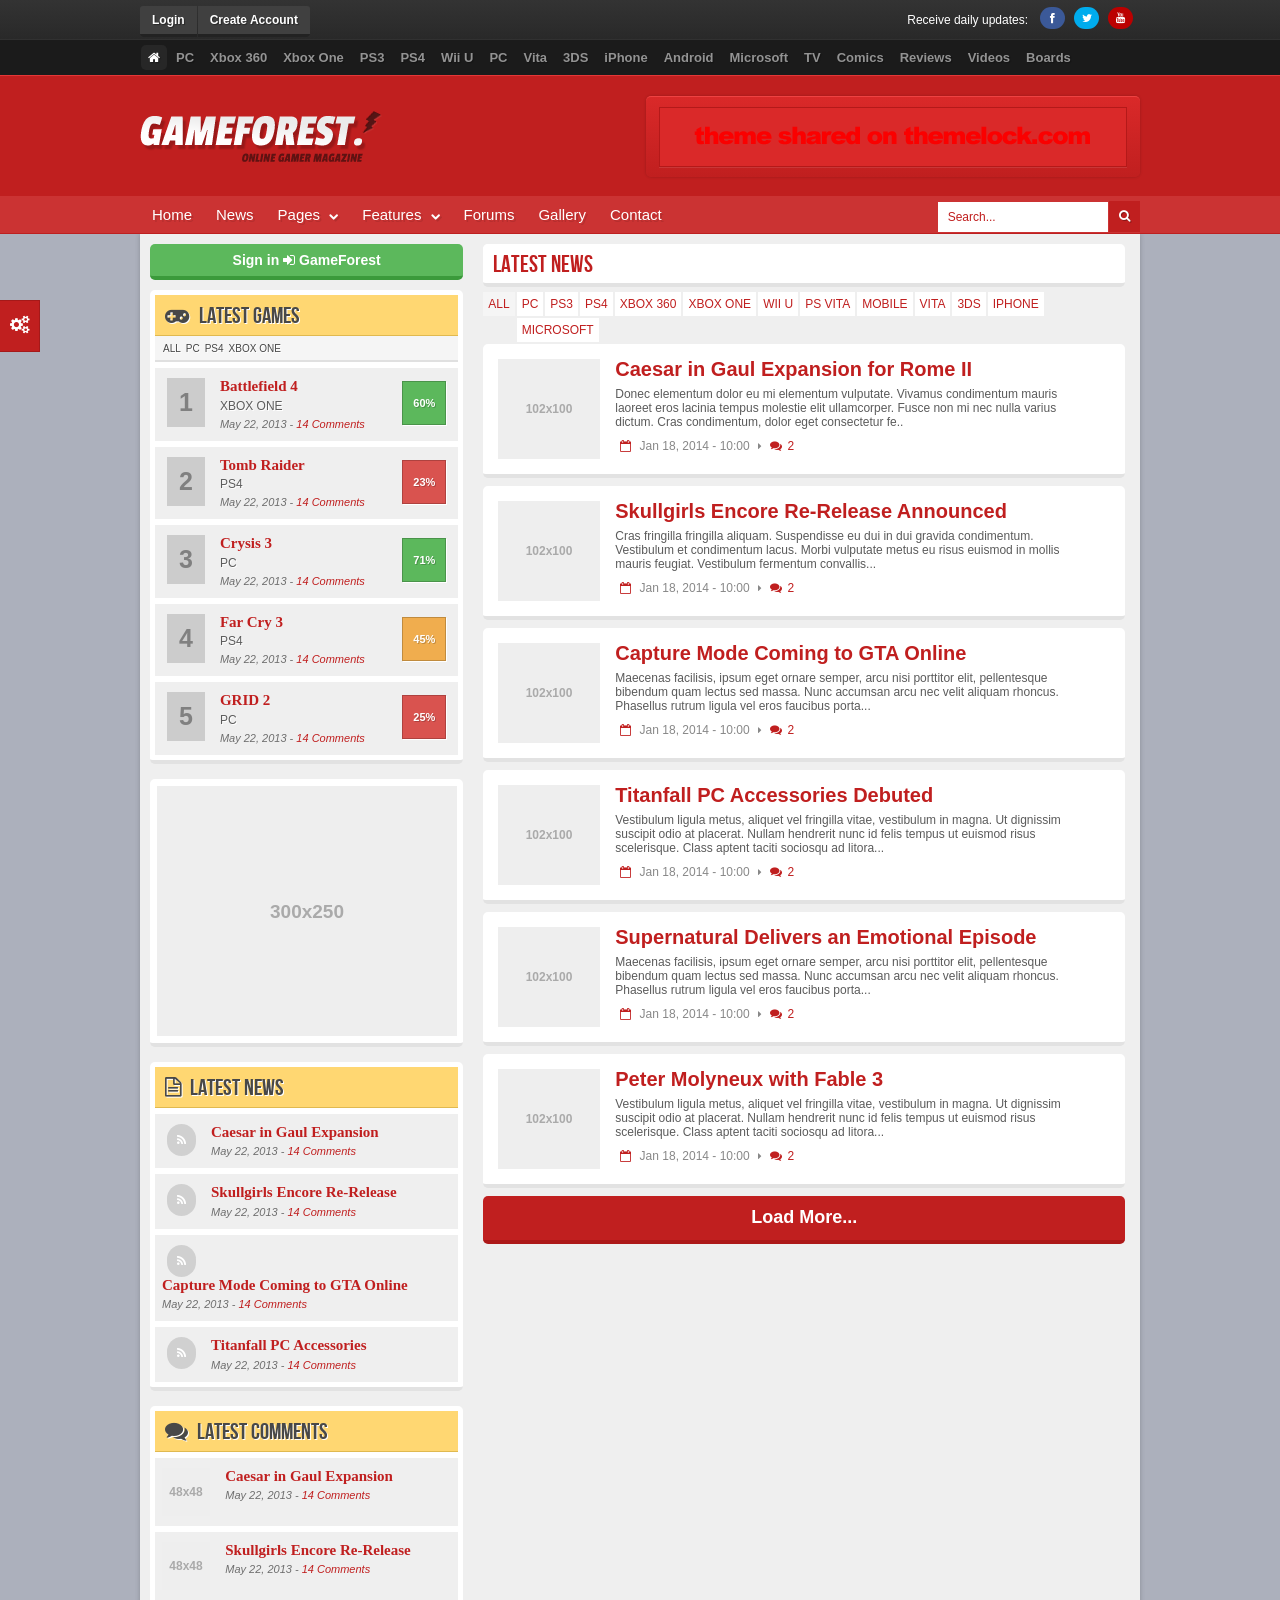
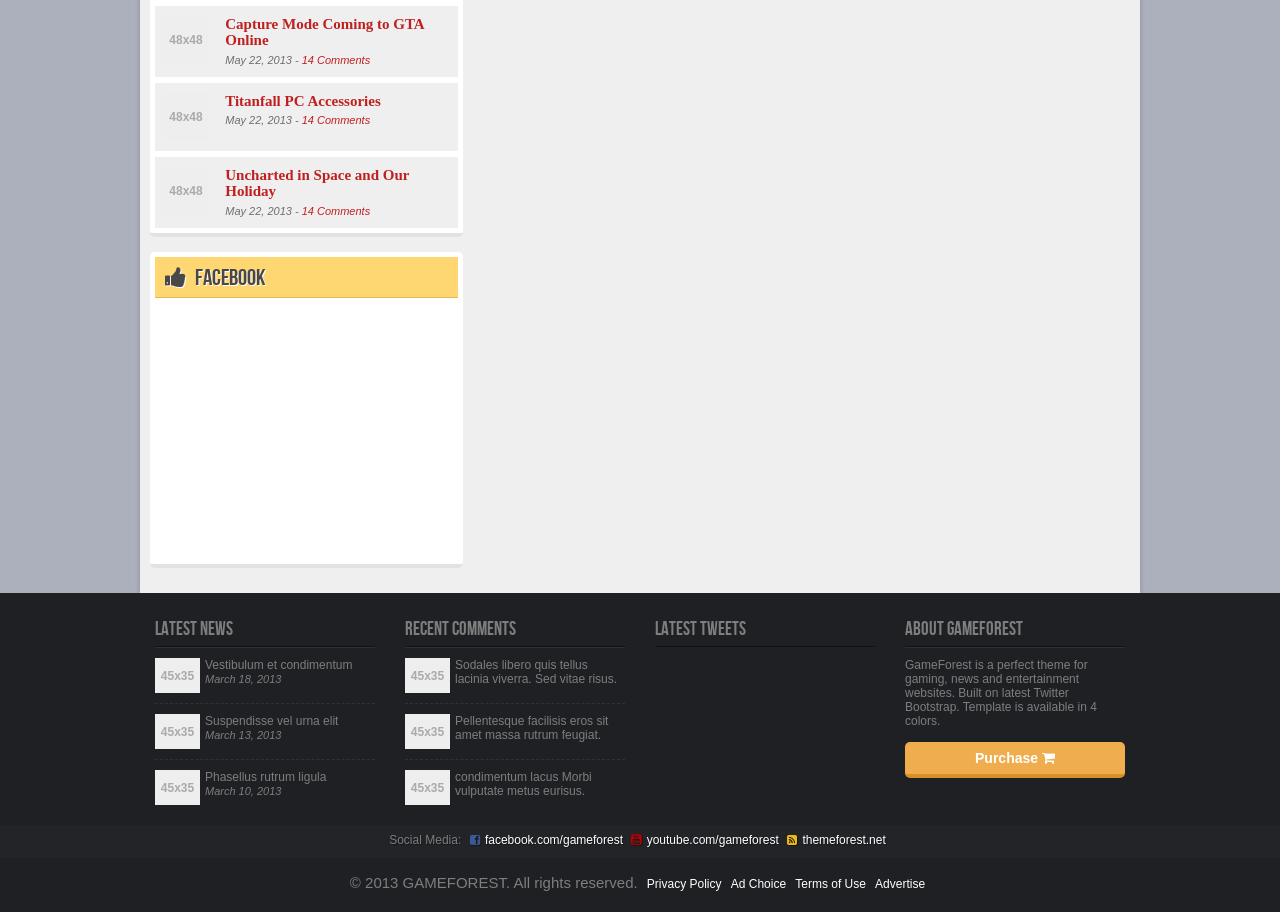
==== HTML/lobby.html @ 40dba55a "first commit" ====
<!DOCTYPE html>
<html lang="en">
<head>
<title>GameForest - Online Magazine Template</title>

<!-- ======= META TAGS ======= -->  
<meta charset="utf-8">
<meta name="viewport" content="width=device-width, initial-scale=1.0">
  
<!-- ======= STYLE SHEET ======= -->  
<link rel="stylesheet" type="text/css" href="css/style.css">
<link rel="stylesheet" type="text/css" href="css/colors/red.css" id="colors"/>

<!-- ======= STYLE SWITCHER ======= --> 
<link rel="stylesheet" href="css/styleswitcher.css">
</head>

<body>
  <!-- sub navigation -->
  <div id="sub-navigation">
    <div class="container">
      <ul id="user-interface">
        <li>
          <a href="#signin" data-toggle="modal">Login</a>
        </li>
        <li>
          <a href="#register" data-toggle="modal">Create Account</a>
        </li>
      </ul>
      <div id="top-social">
        <span>Receive daily updates:</span>
        <ul>
          <li><a href="#" class="tip facebook" data-toggle="tooltip" data-placement="bottom" title="Facebook"><i class="fa fa-facebook"></i></a></li>
          <li><a href="#" class="tip twitter" data-toggle="tooltip" data-placement="bottom" title="Twitter"><i class="fa fa-twitter"></i></a></li>
          <li><a href="#" class="tip youtube" data-toggle="tooltip" data-placement="bottom" title="Youtube"><i class="fa fa-youtube"></i></a></li>
        </ul>
      </div>
      <div class="to-top display-none"><a href="#"><i class="fa fa-chevron-up"></i></a></div>
    </div>
  </div>
  <!-- ./sub navigation -->
  
  <!-- top navigation -->
  <div id="top-navigation">
    <div class="container">
      <ul>
        <li><a href="#" class="active"><i class="fa fa-home"></i></a></li>
        <li><a href="#">PC</a></li>
        <li><a href="#">Xbox 360</a></li>
        <li><a href="#">Xbox One</a></li>
        <li><a href="#">PS3</a></li>
        <li><a href="#">PS4</a></li>
        <li><a href="#">Wii U</a></li>
        <li><a href="#">PC</a></li>
        <li><a href="#">Vita</a></li>
        <li><a href="#">3DS</a></li>
        <li><a href="#">iPhone</a></li>
        <li><a href="#">Android</a></li>
        <li><a href="#">Microsoft</a></li>
        <li><a href="#">TV</a></li>
        <li><a href="#">Comics</a></li>
        <li><a href="#">Reviews</a></li>
        <li><a href="#">Videos</a></li>
        <li><a href="#">Boards</a></li>
      </ul>
    </div>
  </div>
  <!-- ./top navigation -->
  
  <!-- header -->
  <header>
    <div class="container">
      <div class="logo pull-left"><a href="index.html"><img src="images/logo.png" alt="logo" /></a></div>
      <div class="advertisement pull-right"><div class="inline"><a href="#"><img src="images/header_advertisement.png" alt="advertisement" /></a></div></div>
    </div>
    <!-- navigation -->
    <div id="navigation">
      <div class="container">
        <ul>
          <li><a href="index.html">Home</a></li>
          <li><a href="news.html">News</a></li>
          <li class="dropdown">
          <a href="#">Pages <i class="fa fa-chevron-down"></i></a>
          <!-- dropdown menu -->
            <ul class="dropdown-menu">
              <li><a href="404.html">404</a></li>
              <li><a href="post.html">Post</a></li>
              <li><a href="timeline.html">Timeline</a></li>
              <li><a href="sidebar_left.html">Sidebar Left</a></li>
              <li><a href="sidebar_right.html">Sidebar Right</a></li>
            </ul>
          </li>
          <li class="dropdown">
          <a href="#">Features <i class="fa fa-chevron-down"></i></a>
            <!-- dropdown menu -->
            <ul class="dropdown-menu">
              <li><a href="grids.html">Grids</a></li>
              <li><a href="typography.html">Typography</a></li>
              <li><a href="tables.html">Tables, Tabs, Toggles</a></li>
              <li><a href="buttons.html">Buttons</a></li>
              <li><a href="alerts.html">Alerts</a></li>
              <li><a href="thumbnails.html">Thumbnails</a></li>
              <li><a href="icons.html">Icons</a></li>
            </ul>
          </li>
          <li><a href="forums.html">Forums</a></li>
          <li><a href="gallery.html">Gallery</a></li>
          <li><a href="contact.html">Contact</a></li>
        </ul>
        <!-- search -->
        <div id="search" class="pull-right">
          <form method="post" class="form-inline">
              <input type="text" class="form-control" placeholder="Search..." />
              <button type="submit" class="btn btn-primary"><i class="fa fa-search"></i></button>
          </form>
        </div>
    </div>
    <!-- ./main navigation -->
    </div>
  </header>
  <!-- ./header -->
  
  <!-- wrapper -->
  <div class="container">
    <div id="wrapper" class="clearfix">
            <!-- sidebar section -->
            <div class="col-md-4 no-padding right-sidebar">
              <div id="sidebar" class="sidebar-alignment">
                <a href="#signin" data-toggle="modal" class="btn btn-success btn-block btn-flat">Sign in <i class="fa fa-sign-in"></i> GameForest</a>
                <!-- latest games -->
                <div class="sidebar-section">
                <div class="title"><i class="fa fa-gamepad"></i> Latest Games</div>
                <div class="categories">
                  <ul>
                    <li><a href="#all" data-toggle="tab">All</a></li>
                    <li><a href="#pc" data-toggle="tab">PC</a></li>
                    <li><a href="#ps4" data-toggle="tab">PS4</a></li>
                    <li><a href="#xboxone" data-toggle="tab">Xbox One</a></li>
                  </ul>
                <div class="clearfix"></div>
                </div>
                <div class="tab-content">
                <ul id="all" class="tab-pane fade in active content">
                  <!-- row #1 -->
                  <li class="clearfix">
                    <div class="number pull-left">1</div>
                    <div class="details">
                      <div class="pull-left">
                        <h5><a href="#">Battlefield 4</a></h5>
                        <span class="category">XBOX ONE</span>
                        <div class="sidebar-info line-height">May 22, 2013 - <a href="#">14 Comments</a></div>
                      </div>
                      <div class="rate pull-right">
                        <span class="label label-success">60%</span>
                      </div>
                    </div>
                  </li>
                  
                  <!-- row #2 -->
                  <li class="clearfix">
                    <div class="number pull-left">2</div>
                    <div class="details">
                      <div class="pull-left">
                        <h5><a href="#">Tomb Raider</a></h5>
                        <span class="category">PS4</span>
                        <div class="sidebar-info line-height">May 22, 2013 - <a href="#">14 Comments</a></div>
                      </div>
                      <div class="rate pull-right">
                        <span class="label label-danger">23%</span>
                      </div>
                    </div>
                  </li>
                  
                  <!-- row #3 -->
                  <li class="clearfix">
                    <div class="number pull-left">3</div>
                    <div class="details">
                      <div class="pull-left">
                        <h5><a href="#">Crysis 3</a></h5>
                        <span class="category">PC</span>
                        <div class="sidebar-info line-height">May 22, 2013 - <a href="#">14 Comments</a></div>
                      </div>
                      <div class="rate pull-right">
                        <span class="label label-success">71%</span>
                      </div>
                    </div>
                  </li>
                  
                  <!-- row #4 -->
                  <li class="clearfix">
                    <div class="number pull-left">4</div>
                    <div class="details">
                      <div class="pull-left">
                        <h5><a href="#">Far Cry 3</a></h5>
                        <span class="category">PS4</span>
                        <div class="sidebar-info line-height">May 22, 2013 - <a href="#">14 Comments</a></div>
                      </div>
                      <div class="rate pull-right">
                        <span class="label label-warning">45%</span>
                      </div>
                    </div>
                  </li>
                  
                  <!-- row #5 -->
                  <li class="clearfix">
                    <div class="number pull-left">5</div>
                    <div class="details">
                      <div class="pull-left">
                        <h5><a href="#">GRID 2</a></h5>
                        <span class="category">PC</span>
                        <div class="sidebar-info line-height">May 22, 2013 - <a href="#">14 Comments</a></div>
                      </div>
                      <div class="rate pull-right">
                        <span class="label label-danger">25%</span>
                      </div>
                    </div>
                  </li>
                </ul>
                
                <ul id="pc" class="tab-pane fade content">
                  <!-- row #1 -->
                  <li class="clearfix">
                    <div class="thumb pull-left"><img src="holder.js/36x48" alt="" /></div>
                    <div class="details">
                      <div class="pull-left">
                        <h5><a href="#">GRID 2</a></h5>
                        <span class="category">PC</span>
                        <div class="sidebar-info line-height">May 22, 2013 - <a href="#">14 Comments</a></div>
                      </div>
                      <div class="rate pull-right">
                        <span class="label label-success">60%</span>
                      </div>
                    </div>
                  </li>
                  
                  <!-- row #2 -->
                  <li class="clearfix">
                    <div class="thumb pull-left"><img src="holder.js/36x48" alt="" /></div>
                    <div class="details">
                      <div class="pull-left">
                        <h5><a href="#">Thief</a></h5>
                        <span class="category">PC</span>
                        <div class="sidebar-info line-height">May 22, 2013 - <a href="#">14 Comments</a></div>
                      </div>
                      <div class="rate pull-right">
                        <span class="label label-warning">40%</span>
                      </div>
                    </div>
                  </li>
                  
                  <!-- row #3 -->
                  <li class="clearfix">
                    <div class="thumb pull-left"><img src="holder.js/36x48" alt="" /></div>
                    <div class="details">
                      <div class="pull-left">
                        <h5><a href="#">Call of Duty: Ghost</a></h5>
                        <span class="category">PC</span>
                        <div class="sidebar-info line-height">May 22, 2013 - <a href="#">14 Comments</a></div>
                      </div>
                      <div class="rate pull-right">
                        <span class="label label-success">70%</span>
                      </div>
                    </div>
                  </li>
                  
                  <!-- row #4 -->
                  <li class="clearfix">
                    <div class="thumb pull-left"><img src="holder.js/36x48" alt="" /></div>
                    <div class="details">
                      <div class="pull-left">
                        <h5><a href="#">Remember Me</a></h5>
                        <span class="category">PC</span>
                        <div class="sidebar-info line-height">May 22, 2013 - <a href="#">14 Comments</a></div>
                      </div>
                      <div class="rate pull-right">
                        <span class="label label-danger">10%</span>
                      </div>
                    </div>
                  </li>
                  
                  <!-- row #5 -->
                  <li class="clearfix">
                    <div class="thumb pull-left"><img src="holder.js/36x48" alt="" /></div>
                    <div class="details">
                      <div class="pull-left">
                        <h5><a href="#">Assassins's Creed: Black...</a></h5>
                        <span class="category">PC</span>
                        <div class="sidebar-info line-height">May 22, 2013 - <a href="#">14 Comments</a></div>
                      </div>
                      <div class="rate pull-right">
                        <span class="label label-success">80%</span>
                      </div>
                    </div>
                  </li>
                </ul>
                
                <ul id="ps4" class="tab-pane fade content">
                  <!-- row #1 -->
                  <li class="clearfix">
                    <div class="thumb pull-left"><img src="holder.js/36x48" alt="" /></div>
                    <div class="details">
                      <div class="pull-left">
                        <h5><a href="#">The Last of Us</a></h5>
                        <span class="category">PS4</span>
                        <div class="sidebar-info line-height">May 22, 2013 - <a href="#">14 Comments</a></div>
                      </div>
                      <div class="rate pull-right">
                        <span class="label label-success">80%</span>
                      </div>
                    </div>
                  </li>
                  
                  <!-- row #2 -->
                  <li class="clearfix">
                    <div class="thumb pull-left"><img src="holder.js/36x48" alt="" /></div>
                    <div class="details">
                      <div class="pull-left">
                        <h5><a href="#">Need for Speed: Rivals</a></h5>
                        <span class="category">PS4</span>
                        <div class="sidebar-info line-height">May 22, 2013 - <a href="#">14 Comments</a></div>
                      </div>
                      <div class="rate pull-right">
                        <span class="label label-danger">50%</span>
                      </div>
                    </div>
                  </li>
                  
                  <!-- row #3 -->
                  <li class="clearfix">
                    <div class="thumb pull-left"><img src="holder.js/36x48" alt="" /></div>
                    <div class="details">
                      <div class="pull-left">
                        <h5><a href="#">Plants vs. Zombies 2</a></h5>
                        <span class="category">PS4</span>
                        <div class="sidebar-info line-height">May 22, 2013 - <a href="#">14 Comments</a></div>
                      </div>
                      <div class="rate pull-right">
                        <span class="label label-warning">55%</span>
                      </div>
                    </div>
                  </li>
                  
                  <!-- row #4 -->
                  <li class="clearfix">
                    <div class="thumb pull-left"><img src="holder.js/36x48" alt="" /></div>
                    <div class="details">
                      <div class="pull-left">
                        <h5><a href="#">Gran Turismo 6</a></h5>
                        <span class="category">PS4</span>
                        <div class="sidebar-info line-height">May 22, 2013 - <a href="#">14 Comments</a></div>
                      </div>
                      <div class="rate pull-right">
                        <span class="label label-danger">15%</span>
                      </div>
                    </div>
                  </li>
                  
                  <!-- row #5 -->
                  <li class="clearfix">
                    <div class="thumb pull-left"><img src="holder.js/36x48" alt="" /></div>
                    <div class="details">
                      <div class="pull-left">
                        <h5><a href="#">Kill Zone</a></h5>
                        <span class="category">PS4</span>
                        <div class="sidebar-info line-height">May 22, 2013 - <a href="#">14 Comments</a></div>
                      </div>
                      <div class="rate pull-right">
                        <span class="label label-warning">25%</span>
                      </div>
                    </div>
                  </li>
                </ul>
                
                <ul id="xboxone" class="tab-pane fade content">
                  <!-- row #1 -->
                  <li class="clearfix">
                    <div class="thumb pull-left"><img src="holder.js/36x48" alt="" /></div>
                    <div class="details">
                      <div class="pull-left">
                        <h5><a href="#">Mortal Kombat</a></h5>
                        <span class="category">XBOX ONE</span>
                        <div class="sidebar-info line-height">May 22, 2013 - <a href="#">14 Comments</a></div>
                      </div>
                      <div class="rate pull-right">
                        <span class="label label-warning">40%</span>
                      </div>
                    </div>
                  </li>
                  
                  <!-- row #2 -->
                  <li class="clearfix">
                    <div class="thumb pull-left"><img src="holder.js/36x48" alt="" /></div>
                    <div class="details">
                      <div class="pull-left">
                        <h5><a href="#">Grand Theft Auto V</a></h5>
                        <span class="category">XBOX ONE</span>
                        <div class="sidebar-info line-height">May 22, 2013 - <a href="#">14 Comments</a></div>
                      </div>
                      <div class="rate pull-right">
                        <span class="label label-success">90%</span>
                      </div>
                    </div>
                  </li>
                  
                  <!-- row #3 -->
                  <li class="clearfix">
                    <div class="thumb pull-left"><img src="holder.js/36x48" alt="" /></div>
                    <div class="details">
                      <div class="pull-left">
                        <h5><a href="#">FIFA 14</a></h5>
                        <span class="category">XBOX ONE</span>
                        <div class="sidebar-info line-height">May 22, 2013 - <a href="#">14 Comments</a></div>
                      </div>
                      <div class="rate pull-right">
                        <span class="label label-danger">10%</span>
                      </div>
                    </div>
                  </li>
                  
                  <!-- row #4 -->
                  <li class="clearfix">
                    <div class="thumb pull-left"><img src="holder.js/36x48" alt="" /></div>
                    <div class="details">
                      <div class="pull-left">
                        <h5><a href="#">Metro: Last Light</a></h5>
                        <span class="category">XBOX ONE</span>
                        <div class="sidebar-info line-height">May 22, 2013 - <a href="#">14 Comments</a></div>
                      </div>
                      <div class="rate pull-right">
                        <span class="label label-warning">20%</span>
                      </div>
                    </div>
                  </li>
                  
                  <!-- row #5 -->
                  <li class="clearfix">
                    <div class="thumb pull-left"><img src="holder.js/36x48" alt="" /></div>
                    <div class="details">
                      <div class="pull-left">
                        <h5><a href="#">Need for Speed</a></h5>
                        <span class="category">XBOX ONE</span>
                        <div class="sidebar-info line-height">May 22, 2013 - <a href="#">14 Comments</a></div>
                      </div>
                      <div class="rate pull-right">
                        <span class="label label-success">60%</span>
                      </div>
                    </div>
                  </li>
                </ul>
                </div>
                </div>
                <!-- ./latest games -->
                
                <!-- advertisement -->
                <div class="sidebar-section advertisement">
                  <a href="#"><img src="holder.js/300x250" alt="" /></a>
                </div>
                <!-- ./advertisement -->
                
                <!-- latest news -->
                <div class="sidebar-section">
                <div class="title"><i class="fa fa-file-text-o"></i> Latest News</div>
                <ul class="content">
                  <!-- row #1 -->
                  <li class="clearfix">
                    <div class="details col-md-12 no-padding">
                      <div class="icon-nav pull-left">
                        <i class="fa fa-rss"></i>
                      </div>
                      <div class="pull-left">
                        <h5><a href="#">Caesar in Gaul Expansion</a></h5>
                        <div class="sidebar-info line-height">May 22, 2013 - <a href="#">14 Comments</a></div>
                      </div>
                    </div>
                  </li>
                  
                  <!-- row #2 -->
                  <li class="clearfix">
                    <div class="details col-md-12 no-padding">
                      <div class="icon-nav pull-left">
                        <i class="fa fa-rss"></i>
                      </div>
                      <div class="pull-left">
                        <h5><a href="#">Skullgirls Encore Re-Release</a></h5>
                        <div class="sidebar-info line-height">May 22, 2013 - <a href="#">14 Comments</a></div>
                      </div>
                    </div>
                  </li>
                  
                  <!-- row #3 -->
                  <li class="clearfix">
                    <div class="details col-md-12 no-padding">
                      <div class="icon-nav pull-left">
                        <i class="fa fa-rss"></i>
                      </div>
                      <div class="pull-left">
                        <h5><a href="#">Capture Mode Coming to GTA Online</a></h5>
                        <div class="sidebar-info line-height">May 22, 2013 - <a href="#">14 Comments</a></div>
                      </div>
                    </div>
                  </li>
                  
                  <!-- row #4 -->
                  <li class="clearfix">
                    <div class="details col-md-12 no-padding">
                      <div class="icon-nav pull-left">
                        <i class="fa fa-rss"></i>
                      </div>
                      <div class="pull-left">
                        <h5><a href="#">Titanfall PC Accessories</a></h5>
                        <div class="sidebar-info line-height">May 22, 2013 - <a href="#">14 Comments</a></div>
                      </div>
                    </div>
                  </li>
                </ul>
                </div>
                <!-- ./latest news -->
                
                <!-- latest news -->
                <div class="sidebar-section">
                <div class="title"><i class="fa fa-comments"></i> Latest Comments</div>
                <ul class="content">
                  <!-- row #1 -->
                  <li class="clearfix">
                    <div class="col-md-2 thumbnail pull-left">
                        <img src="holder.js/100%x48" alt="" />
                    </div>
                    <div class="details col-md-10">
                      <div class="pull-left">
                        <h5><a href="#">Caesar in Gaul Expansion</a></h5>
                        <div class="sidebar-info line-height">May 22, 2013 - <a href="#">14 Comments</a></div>
                      </div>
                    </div>
                  </li>
                  
                  <!-- row #2 -->
                  <li class="clearfix">
                    <div class="col-md-2 thumbnail pull-left">
                      <img src="holder.js/100%x48" alt="" />
                    </div>
                    <div class="details col-md-10">
                      <div class="pull-left">
                        <h5><a href="#">Skullgirls Encore Re-Release</a></h5>
                        <div class="sidebar-info line-height">May 22, 2013 - <a href="#">14 Comments</a></div>
                      </div>
                    </div>
                  </li>
                  
                  <!-- row #3 -->
                  <li class="clearfix">
                    <div class="col-md-2 thumbnail pull-left">
                      <img src="holder.js/100%x48" alt="" />
                    </div>
                    <div class="details col-md-10">
                      <div class="pull-left">
                        <h5><a href="#">Capture Mode Coming to GTA Online</a></h5>
                        <div class="sidebar-info line-height">May 22, 2013 - <a href="#">14 Comments</a></div>
                      </div>
                    </div>
                  </li>
                  
                  <!-- row #4 -->
                  <li class="clearfix">
                    <div class="col-md-2 thumbnail pull-left">
                      <img src="holder.js/100%x48" alt="" />
                    </div>
                    <div class="details col-md-10">
                      <div class="pull-left">
                        <h5><a href="#">Titanfall PC Accessories</a></h5>
                        <div class="sidebar-info line-height">May 22, 2013 - <a href="#">14 Comments</a></div>
                      </div>
                    </div>
                  </li>
                  
                  <!-- row #5 -->
                  <li class="clearfix">
                    <div class="col-md-2 thumbnail pull-left">
                      <img src="holder.js/100%x48" alt="" />
                    </div>
                    <div class="details col-md-10">
                      <div class="pull-left">
                        <h5><a href="#">Uncharted in Space and Our Holiday</a></h5>
                        <div class="sidebar-info line-height">May 22, 2013 - <a href="#">14 Comments</a></div>
                      </div>
                    </div>
                  </li>
                </ul>
                </div>
                <!-- ./latest news -->
                
                <!-- facebook -->
                <div class="sidebar-section">
                <div class="title"><i class="fa fa-thumbs-up"></i> Facebook</div>
                  <div class="facebook-like-box">
                    <iframe src="//www.facebook.com/plugins/likebox.php?href=http%3A%2F%2Fwww.facebook.com%2Fenvato&amp;width=298&amp;height=258&amp;show_faces=true&amp;colorscheme=light&amp;stream=false&amp;show_border=false&amp;header=false&amp;appId=508045159210483" scrolling="no" frameborder="0" style="border:none; overflow:hidden; width:298px; height:258px;" allowTransparency="true"></iframe>
                  </div>
                </div>
                <!-- ./facebook -->
              </div>
            </div>
            <!-- ./sidebar section -->
            <div class="col-md-8 no-padding-left">
              <div class="padding">
              <ul class="section-title no-margin-top clearfix">
                  <li><h3>Latest News</h3></li>
              </ul>
              <div class="clearfix">
                <ul class="section-categories">
                  <li><a href="#" class="active">All</a></li>
                  <li><a href="#">PC</a></li>
                  <li><a href="#">PS3</a></li>
                  <li><a href="#">PS4</a></li>
                  <li><a href="#">Xbox 360</a></li>
                  <li><a href="#">Xbox One</a></li>
                  <li><a href="#">WII U</a></li>
                  <li><a href="#">PS VITA</a></li>
                  <li><a href="#">Mobile</a></li>
                  <li><a href="#">Vita</a></li>
                  <li><a href="#">3DS</a></li>
                  <li><a href="#">iPhone</a></li>
                  <li><a href="#">Microsoft</a></li>
                </ul>
              </div>
              
              <!-- section  -->
              <section class="clearfix">
                <div class="pull-left col-md-2 no-padding"><img src="holder.js/100%x100" alt="" /></div>
                <div class="col-md-10">
                  <h3><a href="post.html">Caesar in Gaul Expansion for Rome II</a></h3>
                  <p>
                    Donec elementum dolor eu mi elementum vulputate. Vivamus condimentum mauris laoreet eros lacinia tempus molestie elit ullamcorper. Fusce non mi nec nulla varius dictum. Cras condimentum, dolor eget consectetur fe..
                  </p>
                  <div class="details"><i class="fa fa-calendar-o"></i> Jan 18, 2014 - 10:00 <span class="fa fa-caret-right"></span> <i class="fa fa-comments"></i><a href="#">2</a></div>
                </div>
              </section>
        
              <!-- section -->
              <section class="clearfix">
                <div class="pull-left col-md-2 no-padding"><img src="holder.js/100%x100" alt="" /></div>
                <div class="col-md-10">
                  <h3><a href="#">Skullgirls Encore Re-Release Announced</a></h3>
                  <p>
                    Cras fringilla fringilla aliquam. Suspendisse eu dui in dui gravida condimentum. Vestibulum et condimentum lacus. Morbi vulputate metus eu risus euismod in mollis mauris feugiat. Vestibulum fermentum convallis...
                  </p>
                  <div class="details"><i class="fa fa-calendar-o"></i> Jan 18, 2014 - 10:00 <span class="fa fa-caret-right"></span> <i class="fa fa-comments"></i><a href="#">2</a></div>
                </div>
              </section>
              
              <!-- section -->
              <section class="clearfix">
                <div class="pull-left col-md-2 no-padding"><img src="holder.js/100%x100" alt="" /></div>
                <div class="col-md-10">
                  <h3><a href="#">Capture Mode Coming to GTA Online</a></h3>
                  <p>
                    Maecenas facilisis, ipsum eget ornare semper, arcu nisi porttitor elit, pellentesque bibendum quam lectus sed massa. Nunc accumsan arcu nec velit aliquam rhoncus. Phasellus rutrum ligula vel eros faucibus porta...
                  </p>
                  <div class="details"><i class="fa fa-calendar-o"></i> Jan 18, 2014 - 10:00 <span class="fa fa-caret-right"></span> <i class="fa fa-comments"></i><a href="#">2</a></div>
                </div>
              </section>
              
              <!-- section -->
              <section class="clearfix">
                <div class="pull-left col-md-2 no-padding"><img src="holder.js/100%x100" alt="" /></div>
                <div class="col-md-10">
                  <h3><a href="#">Titanfall PC Accessories Debuted</a></h3>
                  <p>
                    Vestibulum ligula metus, aliquet vel fringilla vitae, vestibulum in magna. Ut dignissim suscipit odio at placerat. Nullam hendrerit nunc id felis tempus ut euismod risus scelerisque. Class aptent taciti sociosqu ad litora...
                  </p>
                  <div class="details"><i class="fa fa-calendar-o"></i> Jan 18, 2014 - 10:00 <span class="fa fa-caret-right"></span> <i class="fa fa-comments"></i><a href="#">2</a></div>
                </div>
              </section>
              
              <!-- section -->
              <section class="clearfix">
                <div class="pull-left col-md-2 no-padding"><img src="holder.js/100%x100" alt="" /></div>
                <div class="col-md-10">
                  <h3><a href="#">Supernatural Delivers an Emotional Episode</a></h3>
                  <p>
                    Maecenas facilisis, ipsum eget ornare semper, arcu nisi porttitor elit, pellentesque bibendum quam lectus sed massa. Nunc accumsan arcu nec velit aliquam rhoncus. Phasellus rutrum ligula vel eros faucibus porta...
                  </p>
                  <div class="details"><i class="fa fa-calendar-o"></i> Jan 18, 2014 - 10:00 <span class="fa fa-caret-right"></span> <i class="fa fa-comments"></i><a href="#">2</a></div>
                </div>
              </section>
              
              <!-- section -->
              <section class="clearfix">
                <div class="pull-left col-md-2 no-padding"><img src="holder.js/100%x100" alt="" /></div>
                <div class="col-md-10">
                  <h3><a href="#">Peter Molyneux with Fable 3</a></h3>
                  <p>
                    Vestibulum ligula metus, aliquet vel fringilla vitae, vestibulum in magna. Ut dignissim suscipit odio at placerat. Nullam hendrerit nunc id felis tempus ut euismod risus scelerisque. Class aptent taciti sociosqu ad litora...
                  </p>
                  <div class="details"><i class="fa fa-calendar-o"></i> Jan 18, 2014 - 10:00 <span class="fa fa-caret-right"></span> <i class="fa fa-comments"></i><a href="#">2</a></div>
                </div>
              </section>
              <button type="button" class="btn btn-primary btn-lg btn-block btn-load btn-flat" data-loading-text="Loading...">Load More...</button>
            </div>
            </div>
          </div>
        </div>
    <div class="clearfix"></div>
  </div>
  <!-- ./wrapper -->
  
  <!-- footer -->
  <footer>
      <!-- footer widget -->
      <div class="footer-widget">
        <div class="container">
          <div class="row no-margin">
            <!-- latest news -->
            <div class="col-md-3">
              <h4>Latest News</h4>
              <ul>
                <li>
                  <img src="holder.js/45x35" alt="" />
                  <a href="#">Vestibulum et condimentum</a>
                  <span class="clearfix">March 18, 2013</span>
                </li>
                
                <li>
                  <img src="holder.js/45x35" alt="" />
                  <a href="#">Suspendisse vel urna elit</a>
                  <span class="clearfix">March 13, 2013</span>
                </li>
                
                <li>
                  <img src="holder.js/45x35" alt="" />
                  <a href="#">Phasellus rutrum ligula</a>
                  <span class="clearfix">March 10, 2013</span>
                </li>
                
              </ul>
            </div>
            
            <!-- recent comments -->
            <div class="col-md-3">
              <h4>Recent Comments</h4>
              <ul>
                <li class="clearfix">
                  <img src="holder.js/45x35" alt="" />
                  <a href="#">Sodales libero quis tellus lacinia viverra. Sed vitae risus.</a>
                </li>
                
                <li class="clearfix">
                  <img src="holder.js/45x35" alt="" />
                  <a href="#">Pellentesque facilisis eros sit amet massa rutrum feugiat.</a>
                </li>
                
                <li class="clearfix">
                  <img src="holder.js/45x35" alt="" />
                  <a href="#">condimentum lacus Morbi vulputate metus eurisus.</a>
                </li>
              </ul>
            </div>
            
            <!-- latest tweets -->
            <div class="col-md-3">
            <h4>Latest Tweets</h4>
              <script src="js/twitter.js"></script>
              <div id="twitter_list"></div>
            </div>
            
            <!-- recent comments -->
            <div class="col-md-3">
              <h4>About GameForest</h4>
              <ul>
                <li>
                  <div class="text">
                    GameForest is a perfect theme for gaming, news and entertainment websites. Built on latest Twitter Bootstrap. Template is available in 4 colors.
                    <br /><br />
                    <a href="http://themeforest.net/item/gameforest-online-magazine-html-template/5007730" class="btn btn-warning btn-flat btn-block">Purchase <i class="fa fa-shopping-cart"></i></a>
                  </div>
                </li>
              </ul>
            </div>
          </div>
        </div>
      </div>
      <!-- ./footer widget -->
    
      <!-- footer tags -->
      <div class="footer-social">
        <div class="container">
            <ul>  
              <li>Social Media:</li>
              <li><a href="#" class="tip" data-toggle="tooltip" data-placement="top" title="Facebook"><i class="fa fa-facebook-square facebook-text"></i> facebook.com/gameforest</a></li>
              <li><a href="#" class="tip" data-toggle="tooltip" data-placement="top" title="YouTube"><i class="fa fa-youtube-square youtube-text"></i> youtube.com/gameforest</a></li>
              <li><a href="#" class="tip" data-toggle="tooltip" data-placement="top" title="Rss"><i class="fa fa-rss-square rss-text"></i> themeforest.net</a></li>
            </ul>
        </div>
      </div>
      <!-- ./footer tags -->
      <!-- footer bottom -->
      <div class="footer-bottom">
        <div class="container">
            <ul>
              <li>&copy; 2013 GAMEFOREST. All rights reserved.</li>
              <li><a href="#">Privacy Policy</a></li>
              <li><a href="#">Ad Choice</a></li>
              <li><a href="#">Terms of Use</a></li>
              <li><a href="#">Advertise</a></li>
            </ul>
        </div>
      </div>
      <!-- ./footer bottom -->
  </footer> 
  <!-- ./footer -->
  
  <!-- sign-in modal -->
  <!-- Modal -->
  <div id="signin" class="modal" tabindex="-1" role="dialog" aria-labelledby="signin-title" aria-hidden="true">
    <div class="modal-dialog">
    <div class="modal-content">
      <div class="modal-header">
      <button type="button" class="close" data-dismiss="modal" aria-hidden="true">&times;</button>
      <h4 class="modal-title" id="signin-title"><i class="fa fa-sign-in"></i> Sign In</h4>
      </div>
      <div class="modal-body">
      <form action="#" method="post" class="separated clearfix">
      <div class="modal-section modal-padding col-md-6">
        <h5>Login to account</h5>
        <div class="control-group">
          <label class="control-label" for="email">Email</label>
          <div class="controls">
            <input type="text" class="form-control" id="email" placeholder="Email" required>
          </div>
        </div>
        <div class="control-group">
          <label class="control-label" for="password">Password</label>
          <div class="controls">
            <input type="password" class="form-control" id="password" placeholder="Password" required>
          </div>
        </div>
        <div class="control-group">
          <button type="button" class="btn btn-success">Sign In</button>
        </div>
      </div>
      <div class="col-md-6 social-login">
        <h5>Social Login</h5>
        <ul>
          <li>
            <a href="" class="btn facebook form-control no-border-radius"><i class="fa fa-facebook"></i> sign in with Facebook</a>
          </li>
          <li>
            <a href="" class="btn twitter form-control no-border-radius"><i class="fa fa-twitter"></i> sign in with Twitter</a>
          </li>
          <li>
            <a href="" class="btn google-plus form-control no-border-radius"><i class="fa fa-google-plus"></i> sign in with Google</a>
          </li>
        </ul>
      </div>
      </form>
      </div>
      <div class="modal-footer">
      Don’t have an account? <a href="#" class="btn btn-xs btn-primary">Register</a>
      </div>
    </div><!-- /.modal-content -->
    </div><!-- /.modal-dialog -->
  </div><!-- /.modal --> 
  <!-- ./sign-in modal -->
  
  <!-- register modal -->
  <!-- Modal -->
  <div id="register" class="modal" tabindex="-1" role="dialog" aria-labelledby="register-title" aria-hidden="true">
    <div class="modal-dialog">
    <div class="modal-content">
      <div class="modal-header">
      <button type="button" class="close" data-dismiss="modal" aria-hidden="true">&times;</button>
      <h4 class="modal-title" id="register-title"><i class="fa fa-user"></i> Create Account</h4>
      </div>
      <div class="modal-body">
      <form action="#" method="post" class="clearfix">
        <h5>New Account</h5>
        <div class="alert alert-simple"><i class="fa fa-info"></i> All fields are required</div>
        <div class="row">
        <div class="control-group col-md-6">
          <label class="control-label" for="username">Username</label>
          <div class="controls">
            <input type="text" class="form-control" id="username" placeholder="Username" required>
          </div>
        </div>
        <div class="control-group col-md-6">
          <label class="control-label" for="email">Email</label>
          <div class="controls">
            <input type="text" class="form-control" id="email" placeholder="Email" required>
          </div>
        </div>
        <div class="control-group col-md-6">
          <label class="control-label" for="password">Password</label>
          <div class="controls">
            <input type="password" class="form-control" id="password" placeholder="Password" required>
          </div>
        </div>
        <div class="control-group col-md-6">
          <label class="control-label" for="repeat-password">Repeat Password</label>
          <div class="controls">
            <input type="password" class="form-control" id="repeat-password" placeholder="Password" required>
          </div>
        </div>
        <div class="control-group col-md-12">
          <label class="control-label" for="repeat-password">Repeat Password</label>
          <div class="controls">
            <input type="password" class="form-control" id="repeat-password" placeholder="Password" required>
          </div>
        </div>
        <div class="control-group col-md-12">
          <div class="checkbox check-default no-padding no-margin">
            <input type="checkbox" id="checkbox" checked="checked"> 
            <label for="checkbox">Accept terms and service.</label>
          </div>
        </div>
        </div>
      </form>
      </div>
      <div class="modal-footer">
      <button type="button" class="btn btn-primary">Create Account</button>
      </div>
    </div><!-- /.modal-content -->
    </div><!-- /.modal-dialog -->
  </div><!-- /.modal --> 
  <!-- ./register modal -->
  
  <!-- style switcher -->
  <div id="styleswitcher">
  <h2><a href="#"><i class="fa fa-cogs"></i></a></h2>
  <div>
  <h3>Style Configuration</h3>
  <h4>Color Style</h4>
  <div class="well">
    <ul class="colors" id="color1">
      <li><a href="#" class="green" title="Green"></a></li>
      <li><a href="#" class="blue" title="Blue"></a></li>
      <li><a href="#" class="red" title="Red"></a></li>
      <li><a href="#" class="pink" title="Pink"></a></li>
    </ul>
  </div>  
  </div>
  </div>
  <!-- ./style switcher -->
  
  <!-- Javascript -->
    <script src="js/jquery.min.js"></script>
    <script src="js/bootstrap.min.js"></script>
  <script src="js/styleswitcher.js"></script>
  <script src="js/jquery.bxslider.min.js"></script>
  <script src="js/jquery.prettyPhoto.js"></script>
  <script src="js/holder.js"></script>
  <script src="js/custom.js"></script>
</body>
</html>
---- HTML/css/style.css ----
/*  
Theme Name: GF
Theme URI: http://themeforest.net/user/YAKUZI/
Author: YAKUZI
Author URI: http://yakuzi.eu
*/

/*  Import Section
    -------------------------------------------------- */
@import url("bootstrap.min.css");				/* Bootstrap Framework. */ 
@import url("bootstrap-responsive.css");			/* Bootstrap Responsive Framework */ 
@import url("bxslider.css");				/* BxSlider */ 
@import url("prettyPhoto.css");				/* prettyPhoto Lightbox */ 
@import url("font-awesome.min.css");				/* Font Awesome */ 
@import url("animate.min.css");				/* Animate */ 

@font-face {
	font-family: "BebasNeue";
	src: url("../fonts/BebasNeue.eot?") format("eot"),
		 url("../fonts/BebasNeue.woff") format("woff"),
		 url("../fonts/BebasNeue.ttf") format("truetype"),
		 url("../fonts/BebasNeue.svg#BebasNeue") format("svg");
	font-weight: normal;
	font-style: normal;
}

/***
	Index
	=================
	1. Main
	2. Header
	   - 2.a Top Navigation
	   - 2.b Sub Navigation
	   - 2.c Main Navigation
	3. Wrapper
	   - 3.a Section
	   - 3.b Timeline
	4. Sidebar
	5. Footer
	=================
***/

/*  1. Main
    -------------------------------------------------- */
	body {
		background: #acb0bc; 
		font: 12px Arial, sans-serif;
		padding-top: 40px;
	}
	a {
		-webkit-transition: 0.25s;
		transition: 0.25s;
	}
	a:hover,a:active { 
		text-decoration: none; 
		outline: 0;
	}
	h1, h2, h3, h4, h5, h6 {
		font-family: 'BebasNeue', Arial, sans-serif;
		margin: 0;
		font-weight: normal!important;
	}
	.btn {
		-webkit-border-radius: 2px;
		-moz-border-radius: 2px;
		border-radius: 2px;
		font-weight: normal;
	}
	.btn-flat {
		border-radius: 5px!important;
		font-weight: bold!important;
		border-top: 0!important;
		border-left: 0!important;
		border-right: 0!important;
	}
	.btn-flat.btn {
		border-bottom: 4px solid #dedede;
	}
	.btn-flat.btn-primary {
		border-bottom: 4px solid #1a4172!important;
	}
	.btn-flat.btn-warning {
		border-bottom: 4px solid #d89127;
	}
	.btn-flat.btn-warning:hover {
		color: #FFF!important;
	}	
	.btn-flat.btn-success {
		border-bottom: 4px solid #3b9a3b;
	}
	.btn-flat.btn-info {
		border-bottom: 4px solid #3f9bb6;
	}
	.btn-flat.btn-danger {
		border-bottom: 4px solid #ba3733;
	}
	.btn-flat.btn-inverse {
		border-bottom: 4px solid #16181b;
	}
	.btn-inverse {
		background: #1f2023;
		color: #FFF;
	}
	.btn-inverse:hover {
		background: #17181b;
		color: #FFF;
	}
	.btn-load {
		border-radius: 0;
		border: 0 !important;
	}
	footer.btn-flat.btn-default {
		background: #ebebeb;
	}
	.well, .alert {
		-webkit-border-radius: 0px!important;
		-moz-border-radius: 0px!important;
		border-radius: 0px!important;
		box-shadow: 0 0 0 0;
	}
	.pagination ul li a{
		font: 13px 'Helvetica Neue', Arial, sans-serif;
		color: #777777;
		background: #f5f5f5;
		border: 1px solid #dddddd;
		padding: 10px 15px;
		-webkit-box-shadow: inset 0px 1px 0px 0px #FFF;
		box-shadow: inset 0px 1px 0px 0px #FFF;
		text-shadow: 1px 1px 0px #FFF;
	}
	.pagination ul li a.active, .pagination ul li a:hover { 
		text-shadow: 1px 1px 0px rgba(0,0,0, 0.5);
		-webkit-box-shadow: inset 0px 0px 0px 0px #FFF;
		box-shadow: inset 0px 0px 0px 0px #FFF;
	}
	.menu-shadow {
		box-shadow: 0 0 3px 0 rgba(0,0,0, 0.5);
	}
	.menu-top-fixed {
		position: fixed!important;
		z-index: 3!important;
		top: 40px;
	}
	.display-none {
		display: none!important;
	}
	.display-table {
		display: table;
	}
	.display-table-cell {
		display: table-cell;
		vertical-align: top;
	}
	.ie .display-table-cell {
		display: inherit;
	}
	.no-float {
		float: none!important;
	}
	.no-margin {
		margin: 0!important;
	}
	.no-padding {
		padding: 0!important;
	}
	.no-padding-left {
		padding-left: 0!important;
	}
	.no-display {
		display: none;
	}
	.no-border-radius {
		-webkit-border-radius: 0px!important;
		-moz-border-radius: 0px!important;
		border-radius: 0px!important;
	}
	.facebook-like-box {	
		overflow: hidden;
	}
	.container {
	  padding-right: 0;
	  padding-left: 0;
	  margin-right: auto;
	  margin-left: auto;
	}
	.modal {
		overflow: hidden;
	}
	.modal-header{
		background-color: #FFF;
		box-shadow: 0 1px 0 #fff, inset 0 1px 0 #fff;
		border-radius: 5px 5px 0 0;
		padding: 12px 20px;
	}
	.modal-title {
		color: #595959;
		text-shadow: 1px 1px 1px rgba(255,255,255,1);
		font-size: 20px!important;
		text-transform: uppercase;
	}
	.modal-title i {
		margin-right: 5px;
	}
	.modal-body .modal-section {
		border-right: 1px solid #d2d2d2;
	}
	.modal-body .modal-padding {
		padding: 0 15px 0 0;
	}
	.modal-body .social-login {
		padding: 0 0 0 15px;
	}
	.modal-body .social-login ul {
		list-style-type: none;
		margin: 0;
		padding: 0;
	}
	.modal-body .social-login ul li {
		margin-bottom: 5px;
	}
	.modal-body .social-login ul li a{
		color: #FFF;
		text-align: left;
	}
	.modal-body .social-login .btn:hover {
		border: 1px solid rgba(0,0,0, 0.4);
	}
	.modal-body .social-login .btn i{
		margin-right: 10px;
		display: inline-block;
		width: 10px;
	}
	.modal-body .control-group {
		margin-bottom: 10px;
	}
	.modal-body .control-label {
		color: #7d7d7d;
	}
	.modal-body h5 {
		font-size: 17px;
		color: #828282;
		margin-bottom: 15px;
	}
	.modal-body .alert-simple {	
		background: #e7e7e7;
		border: 0;
		color: #848484;
		font-weight: bold;
	}
	.modal-body .alert-simple i {
		margin-right: 5px;
	}
	.modal-body {
		background: #efefef;
		border-bottom: 0;
	}
	.modal-body form.separated {	
		padding-bottom: 10px;
		border-bottom: 1px solid #d2d2d2;
	}
	.modal-body input[type="text"], .modal-body input[type="password"] {	
		font-size: 14px;
		height: auto;
		padding: 11px 18px;
		-webkit-border-radius: 2px;
		-moz-border-radius: 2px;
		border-radius: 2px;
		-webkit-box-shadow: inset 0 1px 2px rgba(0,0,0,0.1);
		-moz-box-shadow:inset 0 1px 2px rgba(0,0,0,0.1);
		box-shadow:inset 0 1px 2px rgba(0,0,0,0.1);
		background: #FFF;
		border: 1px solid #bbb;
		-webkit-transition:all border linear 0.2s,box-shadow linear 0.2s,background linear 0.2s ease-out;
		-moz-transition:all border linear 0.2s,box-shadow linear 0.2s,background linear 0.2s ease-out;
		-o-transition:all border linear 0.2s,box-shadow linear 0.2s,background linear 0.2s ease-out;
		transition:all border linear 0.2s,box-shadow linear 0.2s,background linear 0.2s ease-out;
		-webkit-box-shadow: 0px 1px 0px 0px #FFF; 
		box-shadow: 0px 1px 0px 0px #FFF; 
	}
	.modal-body input[type="text"]:focus, .modal-body input[type="password"]:focus {	
		border: 1px solid #aeaeae;
		background: #fbfbfb;
		-webkit-box-shadow: inset 0 1px 2px rgba(0,0,0,0.05);
		-moz-box-shadow: inset 0 1px 2px rgba(0,0,0,0.05);
		box-shadow: inset 0 1px 2px rgba(0,0,0,0.05)
	}
	.modal-body input[type="text"]:active, .modal-body input[type="password"]:active, 
	.modal-body input[type="text"]:focus, .modal-body input[type="password"]:focus {	
		border: 1px solid #959595;
		background: #fbfbfb;
		-webkit-box-shadow: inset 0 1px 2px rgba(0,0,0,0.05);
		-moz-box-shadow: inset 0 1px 2px rgba(0,0,0,0.05);
		box-shadow: inset 0 1px 2px rgba(0,0,0,0.05)
	}
	.modal-footer {
		background: #efefef;
		border-bottom: 4px solid #c7c7c7;
		border-top: 0!important;
		margin: 0;
		padding: 0 20px 20px 20px;
		-webkit-box-shadow: inset 0 1px 0 0 #FFF;
		-webkit-border-bottom-right-radius: 5px;
		-webkit-border-bottom-left-radius: 5px;
		-moz-border-radius-bottomright: 5px;
		-moz-border-radius-bottomleft: 5px;
		border-bottom-right-radius: 5px;
		border-bottom-left-radius: 5px;
	}
	.checkbox label {
		display: inline-block;
		cursor: pointer;
		position: relative;
		padding-left: 25px;
		margin-right: 15px;
		font-size: 13px;
		margin-bottom:6px;
		color: #777a80;
		transition: border 0.2s linear 0s,color 0.2s linear 0s;
	}
	#progressbar {
		height: 4px; 
		position: relative;
		margin-top: -4px;
		background: #e1e1e1; 
	}
	.breadcrumb {
		background: #FFF;
		border-radius: 0;
		margin-bottom: 5px;
		border-bottom: 4px solid #e2e2e2;
		border-radius: 5px;
	}

	
/*  2. Header
    -------------------------------------------------- */	
	header{
		width: 100%;
		z-index: 2;
		position: relative;
	}
	header .advertisement {
		text-align: center;
		margin: 20px 0 0 0;
		padding: 10px 13px;
	}
	header .advertisement .inline {
		width: 468px;
		height: 60px;
	}
	.logo {
		line-height: 120px;
	}
	
	/* 2.a Top Navigation
	====================================*/
	#top-navigation {
		width: 100%;
		height: 35px;
		background: #1b1b1b; 
	}
	#top-navigation ul {
		list-style-type: none;
		margin: 0;
		padding: 0;
	}
	#top-navigation ul li {
		float: left;
		padding: 0 1px;
		line-height: 35px;
	}
	#top-navigation ul li a {
		padding: 5px 7px;
		color: #939393;
		font-size: 13px;
		font-weight: bold;
		text-shadow: 1px 1px 1px rgba(0,0,0, 0.3);
	}
	#top-navigation ul li a.active, #top-navigation ul li a:hover {
		color: #FFF;
		padding: 5px 7px;
		background: #272727;
		-webkit-border-radius: 5px;
		-moz-border-radius: 5px;
		border-radius: 5px;
	}
	#top-social {
		float: right;
		color: #fff;
		margin: 0;
	}
	#top-social span {
		line-height: 40px;
		margin-right: 10px;
		float: left;
	}
	#top-social ul{
		float: right;
		list-style-type: none;
		margin: 5px 0 0 0;
		padding: 0;
	}
	#top-social ul li {
		float: left;
		text-align: center;
		margin-right: 5px;
	}
	#top-social ul li a {
		color: #FFF;
		font-size: 11px;
		padding: 5px 5px;
		width: 25px;
		margin: 2px;
		display: inline-block;
		border-radius: 25px;
	}
	#top-social ul li a:hover {
		background: rgba(255,255,255,0.1);
	}
	.to-top {
		position: absolute;
		right: 0;
		top: 5px;
		margin-right: -25px;
		font-size: 20px;
	}
	.to-top a, .to-top a.active {
		color: #121212;
		text-shadow: 1px 1px 0 #3a3a3a;
	}
	.to-top a:hover {
		color: #FFF;
		-webkit-transition: all 0.3s ease-in-out;
		-moz-transition: all 0.3s ease-in-out;
		-ms-transition: all 0.3s ease-in-out;
		-o-transition: all 0.3s ease-in-out;
		transition: all 0.3s ease-in-out;
	}
	
	/* 2.b Sub Navigation
	====================================*/
	#sub-navigation {
		width: 100%;
		height: 40px;
		z-index: 3!important;
		background: #2b2b2b; /* Old browsers */
		/* IE9 SVG, needs conditional override of 'filter' to 'none' */
		background: url(data:image/svg+xml;base64	,PD94bWwgdmVyc2lvbj0iMS4wIiA/[base64]);
		background: -moz-linear-gradient(top,  #333333 0%, #292929 100%); /* FF3.6+ */
		background: -webkit-gradient(linear, left top, left bottom, color-stop(0%,#333333), color-stop(100%,#292929)); /* Chrome,Safari4+ */
		background: -webkit-linear-gradient(top,  #333333 0%,#292929 100%); /* Chrome10+,Safari5.1+ */
		background: -o-linear-gradient(top,  #333333 0%,#292929 100%); /* Opera 11.10+ */
		background: -ms-linear-gradient(top,  #333333 0%,#292929 100%); /* IE10+ */
		background: linear-gradient(to bottom,  #333333 0%,#292929 100%); /* W3C */
		filter: progid:DXImageTransform.Microsoft.gradient( startColorstr='#333333', endColorstr='#292929',GradientType=0 ); /* IE6-8 */
		border-bottom: 1px solid #313131;
		position: fixed;
		top: 0;
	}
	#sub-navigation .container {
		position: relative;
	}
	#user-interface {
		list-style-type: none;
		margin: 0;
		padding: 0;
	}
	#user-interface li {
		float: left;
		color: #FFF;
		line-height: 40px;
		text-shadow: 1px 1px 1px rgba(0,0,0, 0.4);
		margin-right: 1px;
	}
	#user-interface li a {
		font-weight: bold;
		color: #FFF;
		background: #404040;
		border-bottom: 3px solid #222222;
		padding: 7px 12px;
	}
	#user-interface li a:hover {
		background: #000;
	}
	#user-interface li:first-child a {
		-webkit-border-top-left-radius: 3px;
		-webkit-border-bottom-left-radius: 3px;
		-moz-border-radius-topleft: 3px;
		-moz-border-radius-bottomleft: 3px;
		border-top-left-radius: 3px;
		border-bottom-left-radius: 3px;
	}
	#user-interface li:last-child a {
		-webkit-border-top-right-radius: 3px;
		-webkit-border-bottom-right-radius: 3px;
		-moz-border-radius-topright: 3px;
		-moz-border-radius-bottomright: 3px;
		border-top-right-radius: 3px;
		border-bottom-right-radius: 3px;
	}
	
	/* 2.c Main Navigation
	====================================*/
	#navigation {
		width: 100%;
		padding: 0 10px;
		margin-bottom: 0px;
	}
	#navigation ul li a i {
		font-size: 10px;
		margin-left: 5px;
	}
	#navigation ul {
		list-style-type: none;
		margin: 0;
		padding: 0;
		float: left;
	}
	#navigation ul li {
		float: left;
		padding: 10px 0 10px 0;
		border-top: 0px solid transparent;
	}
	#navigation ul li a{
		font: 15px calibri,sans-serif;;
		color: #FFF;
		padding: 10px 12px;
		text-shadow: 2px 2px 0px rgba(0,0,0, 0.1);
	}
	#navigation ul li .dropdown-menu {
		-webkit-border-radius: 0px;
		-moz-border-radius: 0px;
		border-radius: 0px;
		border: 0px;
        box-shadow: 0 0 0!important;
	}
	#navigation ul li .dropdown-menu li a{
		font-weight: normal;
		padding: 10px 10px;
	}
	#navigation ul li .dropdown-menu li a:hover {
		background: none!important;
	}
	#navigation ul li .dropdown-menu li:first-child {
		border-top: 0px;
	}
	#navigation ul li .dropdown-menu li:last-child {
		border-bottom: 0px;
		-webkit-border-bottom-right-radius: 3px;
		-webkit-border-bottom-left-radius: 3px;
		-moz-border-radius-bottomright: 3px;
		-moz-border-radius-bottomleft: 3px;
		border-bottom-right-radius: 3px;
		border-bottom-left-radius: 3px;
	}
	#navigation ul li .dropdown-menu li {
		border-left: 0;
		border-right: 0;
		padding: 0;
		width: 100%;
	}	
	#navigation ul li .dropdown-menu li a:focus {
		background: none;
	}
	#search  {
		margin-top: 5px;
	}
	#search .btn {
		padding: 7px 10px;
		margin: 0;
	}
	#search input[type=text] {
		color: #FFF;
		font: 12px Arial, sans-serif;
		-webkit-border-radius: 0px;
		-moz-border-radius: 0px;
		border-radius: 0px;
		padding: 8px 10px;
		height: auto;
		margin-right: -2px;
	}
	#search input[type=text]:focus {
		border-top: 1px solid #b5b5b5;
		border-left: 1px solid #b5b5b5;
		border-right: 0;
		border-bottom: 1px solid #b5b5b5;
	}
	#search button {
		-webkit-border-radius: 0px;
		-moz-border-radius: 0px;
		border-radius: 0px;
		text-shadow: 1px 1px 0px rgba(0,0,0, 0.3);
		font-size: 12px;
	}

	
/*  3. Wrapper
    -------------------------------------------------- */
	#content-wrapper {
		background: #FFF;
		-webkit-box-shadow: 0px 0px 4px 0px rgba(0, 0, 0, 0.2);
		box-shadow: 0px 0px 4px 0px rgba(0, 0, 0, 0.2);
		-webkit-border-radius: 5px;
		-moz-border-radius: 5px;
		border-radius: 5px;
		padding: 10px;
		margin: 0 0 30px 0;
	}
	#wrapper {
		background: #efefef;
		-webkit-box-shadow: 0px 0px 5px 0px rgba(0, 0, 0, 0.2);
		box-shadow: 0px 0px 5px 0px rgba(0, 0, 0, 0.2);
		padding: 0;
	}
	#wrapper .sidebar-margin {
		margin: 0 0 0 12px;
	}
	#wrapper .padding {
		padding: 10px 0px 10px 10px;
	}
	#wrapper .padding-fullpage {
		padding: 10px;
	}
	#wrapper .section-categories {
		list-style-type: none;
		margin: 0;
		padding: 0;
	}
	#wrapper .section-categories li:first-child {
		margin: 5px 0 10px 0;
	}
	#wrapper .section-categories li {
		float: left;
		margin: 5px 0 7px 2px;
		text-transform: uppercase;
	}
	#wrapper .section-categories li a {
		padding: 5px 5px;
		background: #FFF;
	}
	#wrapper .section-categories li a.active, #wrapper .section-categories li a:hover {
		background: #f5f5f5;
	}
	.img-slider {
		margin-bottom: 20px;
		padding: 20px!important;
	}
	.img-slider section {
		margin-right: 20px;
	}
	
	.owl-controls { 
		position: absolute;
		left: 50%;
		margin-top: -5px!important;
	}
	
	/* 3.a Section
	====================================*/
	section {	
		background: #FFF;
		padding: 15px;
		margin: 0 0 8px 0;
		border-radius: 5px;
		border-bottom: 4px solid #e2e2e2;
	}
	section .thumbnail {
		border: 0;
		padding: 0;
		box-shadow: 0 0 0 0;
	}
	section a, section:hover {
		-webkit-transition: all 0.2s ease-in-out;
		-moz-transition:  all 0.2s ease-in-out;
		-ms-transition: all 0.2s ease-in-out;
		-o-transition: all 0.2s ease-in-out;
		transition: all 0.2s ease-in-out;
	}
	section p {
		color: #5b5b5b;
		margin: 8px 0 10px 0;
	}
	section .details {
		color: #888888;
		padding: 0px 5px;
	}
	section .details i {
		margin-right: 5px;
	}
	section .details span {
		color: #888888;
		margin: 0 5px;
		font-size: 10px;
	}
	section h1 {
		font: 34px 'BebasNeue', Arial, sans-serif;
		text-shadow: 1px 1px 0px #FFF;
		font-weight: none;
	}
	section h2 {
		font: 30px 'BebasNeue', Arial, sans-serif;
		text-shadow: 1px 1px 0px #FFF;
		font-weight: none;
	}
	section h3 {
		font: 20px arial;
		text-shadow: 1px 1px 0px #FFF;
		font-weight: bold!important;
		line-height:1;
	}
	section h3 a:hover {
		text-decoration: underline;
	}
	section h4 {
		font: 20px 'BebasNeue', Arial, sans-serif;
		text-shadow: 1px 1px 0px #FFF;
		font-weight: none;
	}
	section h5 {
		font: 17px 'BebasNeue', Arial, sans-serif;
		text-shadow: 1px 1px 0px #FFF;
		font-weight: none;
	}
	section h6 {
		font: 14px 'BebasNeue', Arial, sans-serif;
		text-shadow: 1px 1px 0px #FFF;
		font-weight: none;
	}
	section.pull-left .thumbnail {
		margin-top: 10px;
	}
	.gallery h4 {
		margin: 10px 0 0 0;
	}
	.gallery p {
		margin-bottom: 0;
	}
	.post-details {
		margin: 0 10px 5px 10px;
		color: #b0b0b0;
	}
	.post-details .pull-left {
		margin-top: 3px;
	}
	.post-details span {
		margin-right: 10px;
	}
	.share {
		margin: 15px 0 20px 10px;
	}
	.share span {	
		float: left;
		margin-right: 5px;
	}
	.share ul {
		margin: 0;
		padding: 0;
		list-style-type: none;
	}
	.share ul li {
		float: left;
	}
	.share ul li a {
		padding: 5px 10px;
		color: #FFF;
		width: 30px;
	}
	.white {
		background: #FFF;
		border: 0px;
		padding: 10px;
	}
	.thumbnail img {
		width: 100%!important;
	}
	.thumbnail{
		padding: 5px;
		margin-bottom: 0;
		-webkit-border-radius: 0px;
		-moz-border-radius: 0px;
		border-radius: 0px;
	}
	img.thumbnail.pull-left {
		margin-right: 10px; 
	}
	.box-row .thumbnail {
		margin-top: 10px;
	}
	.thumbnail iframe {
		width: 100%;
	}
	.section-title.no-margin-top {
		margin: 0 0 5px 0!important;
	}
	.section-title {
		margin: 15px 0 5px 0;
		padding: 0 4px 0 0;
		background: #fff;
		list-style-type: none;
		border-bottom: 4px solid #e2e2e2;
		border-radius: 5px!important;
	}
	.section-title li {	
		padding: 0;
		margin: 0;
		float: left;
	}
	 .section-title h3 {
		color: #FFF;
		background: #FFF;
		padding: 8px 10px 5px 10px;
		font-weight: normal;
		border-radius: 5px;
	}
	.section-title .btn {
		border-radius: 0;
		margin-top: 4px;
		border: 0;
	}
	.error-404 {
		text-align: center;
		margin: 30px 0px;
	}
	.error-404 h1 {
		font-size: 60px;
	}
	.error-404 p {
		font-size: 14px;
	}
	.advertisement-place {
		margin-right: 10px;
	}
	.comments-list .count {
		background: #FFF;
		border-bottom: 4px solid #e2e2e2;
		line-height: 40px;
		padding: 0 0 0 20px;
		margin-bottom: 10px;
		color: #646464;
		text-shadow: 1px 1px 0px #FFF;
		border-radius: 5px;
	}
	.comments-list ul {
		list-style-type: none;
		margin: 0;
		padding: 0;
	}
	.comments-list ul li {
		background: #edf7ff;
		border-bottom: 4px solid #e5f2fc;
		border-radius: 5px;
		color: #737373;
		padding: 10px 15px;
		margin-bottom: 5px;
	}
	.comments-list ul li.replied {
		background: #f8fcff;
		margin-left: 100px;
	}
	.comments-list ul li .replied-icon {
		margin-right: 5px;
		color: #dbdbdb;
	}
	.comments-list ul li .thumbnail {
		background: #FFF;
		margin-right: 10px;
		-webkit-box-shadow: 0;
		box-shadow: 0;
		border-bottom: 4px solid #e2e2e2;
		border-top: 0;
		border-left: 0;
		border-right: 0;
		border-radius: 5px;
	}
	.comments-list ul li a {
		color: #5b92c1;
		font-size: 14px;
		background: #FFF;
		padding: 5px;
		display: inline-block;
		border-radius: 5px;
	}
	.comments-list ul li a.reply {
		color: #4f4b4b;
		font-size: 12px;
	}
	.comments-list ul li span.date {
		font-style: italic;
		color: #a0a0a0;
	}
	.comments-list ul li p {
		margin-top: 5px;
	}
	.comments-list .comment-form {
		background: #ffd772; 	
		border-bottom: 4px solid #e0b950;
		border-radius: 5px;
		padding: 15px;
		margin-bottom: 10px;
	}	
	.comments-list .comment-form textarea, .comments-list .comment-form input {
		border: 1px solid #e5b159;
		margin-bottom: 5px;
	}
	.comments-list .comment-form textarea:focus, .comments-list .comment-form input:focus {
		border: 1px solid #bb9e6c;
		box-shadow: 0 0 0 0;
	}
	.comments-list label {
		color: #714804;
		text-shadow: 1px 1px 0 #FFF;
	}
	.comments-list .comment-form h4 {
		font: 21px 'BebasNeue', Arial, sans-serif;
		color: #646464;
		text-shadow: 1px 1px 0px rgba(255,255,255, 0.3);
		margin-bottom: 10px;
	}
	.contact-form {
		margin-top: 15px;
	}
	.contact-form .input-group {
		margin-bottom: 10px;
	}
	
	/* 3.b Timeline
	====================================*/
	.timeline {
	  list-style: none;
	  padding: 0;
	  position: relative;
	}
	.timeline:before {
	  top: 0;
	  bottom: 0;
	  position: absolute;
	  content: " ";
	  width: 3px;
	  background-color: #e2e2e2;
	  margin-left: 10px;
	}
	.timeline > li {
	  margin-bottom: 20px;
	  position: relative;
	}
	.timeline > li:before,
	.timeline > li:after {
	  content: " ";
	  display: table;
	}
	.timeline > li:after {
	  clear: both;
	}
	.timeline > li:before,
	.timeline > li:after {
	  content: " ";
	  display: table;
	}
	.timeline > li:after {
	  clear: both;
	}

	.timeline > li > .timeline-panel:after {
	  position: absolute;
	  top: 27px;
	  display: inline-block;
	  border-top: 14px solid transparent;
	  border-left: 14px solid #fff;
	  border-right: 0 solid #fff;
	  border-bottom: 14px solid transparent;
	  content: " ";
	}
	.timeline > li > .timeline-badge {
	  color: #fff;
	  width: 24px;
	  height: 24px;
	  line-height: 50px;
	  font-size: 1.4em;
	  text-align: center;
	  position: absolute;
	  top: 16px;
	  z-index: 100;
	}
	.timeline > li > .timeline-panel {
		width: 94%;
		float: left;
		background: #FFF;
		border-bottom: 4px solid #e2e2e2;
		position: relative;
		margin-left: 40px;
	}
	.timeline > li > .timeline-panel:before {
	  border-left-width: 0;
	  border-right-width: 15px;
	  left: -15px;
	  right: auto; position: absolute;
	  top: 26px;
	  display: inline-block;
	  content: " ";
	}
	.timeline > li > .timeline-panel:after {
	  border-left-width: 0;
	  border-right-width: 14px;
	  left: -14px;
	  right: auto;
	}
	.timeline-badge > a {
	  color: #C5C7C5 !important;
	  border: 2px solid #C5C7C5;
	  border-radius: 30px;
	  padding: 2px 3px;
	  background: #efefef;
	  font-size: 12px; 
	  width: 24px!important;
	  height: 24px!important;
	}
	.timeline-body{
		padding:20px;
		margin-bottom: 0;
	}
	.timeline-body > p + p {
	  margin-top: 5px;
	}
	.timeline-body > h4 {
	  margin: 10px 0;
	}
	.timeline-footer{
		padding:20px;
		background-color:#f4f4f4;
	}
	.timeline-footer > a{
		cursor: pointer;
		text-decoration: none;
	}
	.timeline-footer > .btn {
		margin-top: -8px;
	}
	

/*  Image Hover
    -------------------------------------------------- */
	.img {
		position:relative;
	}

	.img img {
		display:block;
		width: 100%;
		height: auto;
	}

	.img span {
		position:absolute;
		top: 0;
		margin:0;
		padding:0;
		width:100%;
		height:100%;
		opacity:.8;
		filter:alpha(opacity=80); 
		display:none;
	}

	.img:hover span {
		background: #FFF;
		color: #b4b3b1;
		display:block!important;
	}
	
	.img:hover span i{
		font-size: 20px;
		position:absolute;
		top: 45%;
		left: 45%;
		background: none;
		border: 3px solid #b4b3b1;
		padding: 5px;
		border-radius: 30px;
	}

/*  4. Sidebar
    -------------------------------------------------- */
	.right-sidebar {
		background: #efefef; 
	}
	#sidebar {
		width: 100%;
	}
	#sidebar .btn-block {
		margin-bottom: 10px;
	}
	#sidebar .sidebar-section {
		margin: 0 0 15px 0;
		background: #FFF;
		padding: 5px;
		border-bottom: 4px solid #e2e2e2;
		border-radius: 5px;
	}
	#sidebar .sidebar-section h5 {
		font-family: Arial, sans-serif;
	}
	.sidebar-alignment {
		padding: 10px!important;
	}
	#sidebar .title {
		padding: 7px 10px 5px 10px;
		font: 23px 'BebasNeue', Arial, sans-serif;
		color: #484848;
		border-bottom: 1px solid #e0b950;
		background: #ffd772; 
		text-shadow: 1px 1px 0px #FFF;
	}
	#sidebar .title i {
		margin-right: 5px;
	}
	#sidebar .categories {
		background: #f5f5f5; 
		border-bottom: 2px solid #e0e0e0;
	}
	#sidebar .categories ul {
		list-style-type: none;
		margin: 0;
		padding: 0;
	}
	#sidebar .categories ul li {
		float:left;
		padding: 5px 0;
	}
	#sidebar .categories ul li:first-child a{
		padding: 0 0 0 8px;
	}
	#sidebar .categories ul li a {
		padding: 0 0 0 5px;
		color: #464646;
		font-size: 10px;
		text-transform:uppercase;
		text-shadow: 1px 1px 0px #FFF;
	}
	#sidebar .content {
		list-style-type: none;
		margin: 0;
		padding: 0;
	}
	#sidebar .content li {
		margin: 5px 0 5px 0;
		padding: 10px 7px;
		border-top: 1px solid #FFF;
		background: #efefef;
	}
	#sidebar .content li .thumbnail {
		border: 0;
		box-shadow: 0 0 0;
		padding: 0;
	}
	#sidebar .content li:last-child {
		margin: 5px 0 0 0;
	}
	#sidebar .content li .img {
		margin: 0 10px 0 0;
		padding-left: 0;
	}
	#sidebar .content li .number {
		margin: 0 15px 0 5px;
		padding: 10px 12px;
		font-size: 25px;
		font-weight: bold;
		color: #808080;
		background: #cccccc;
	}
	#sidebar .content li .rate {
		line-height: 50px;
	}
	#sidebar .content li .icon-nav i{
		margin: 0px 15px 0 5px;
		background: #d0d0d0;
		border-radius: 30px;
		color: #FFF;
		padding: 10px;
	}
	#sidebar .content li .details h5 {
		font-size: 15px;
		font-weight: bold!important;
		margin: 0 0 4px 0;
		font-family: calibri;
	}
	#sidebar .content li .details h5 a:hover {
		text-decoration: underline;
	}
	#sidebar .content li .details .thumb img {
		width: 38px;
	}
	#sidebar .tab-content .content li .thumb img {
		width: 38px!important;
		height: 50px!important;
		border: 1px solid #FFF;
		margin: 0 15px 0 5px;
	}
	#sidebar .content li .details .label {
		font-size: 11px;
		margin-right: 5px;
		padding: 15px 10px;
		border-radius: 0;
		text-shadow: 1px 1px 0 rgba(0,0,0, 0.2);
		border: 1px solid rgba(0,0,0, 0.2);
		box-shadow: 1px 1px 0 0 #FFF;
	}
	#sidebar .content li .details .category {
		color: #5c5c5c;
		font-size: 12px;
		text-shadow: 1px 1px 0 #FFF;
	}
	#sidebar .content li .details .sidebar-info {
		font-size: 11px;
		font-style: italic;
		color: #6e6e6e;
		margin-top: 4px;
	}
	#sidebar .content li .details .line-height {
		line-height: 14px;
	}
	#sidebar .advertisement {
		text-align: center;
		padding: 7px 0;
	}
	
/*  5. Footer
    -------------------------------------------------- */
	footer {
		background: #1f2023;
		width: 100%;
		padding: 10px 0;
		text-align: center;
		color: #7e7e7e;
	}
	.footer-widget .container .row {
		padding: 10px 0;
		text-align: left;
	}
	.footer-widget .container .row  h4 {
		font: 19px 'BebasNeue', Arial, sans-serif;
		border-bottom: 1px solid #111215;
		padding: 5px 0;
	}
	.footer-widget .container .row  ul {
		list-style-type: none;
		margin: 0;
		padding: 0;
	}
	.footer-widget .container .row  ul li:first-child {
		border-top: 1px solid #313237;
	}
	.footer-widget .container .row  ul li:last-child {
		border-bottom: 0;
	}
	.footer-widget .container .row  ul li {
		padding: 10px 0;
		border-bottom: 1px dashed #313237;
	}
	.footer-widget .container .row  ul li img {
		float: left;
		margin-right: 5px;
	}
	.footer-widget .container ul li a {
		color: #7e7e7e;
	}
	.footer-widget .container ul li a:hover {
		color: #8c8c8c;
	}
	.footer-widget .container ul li span {
		font-size: 11px;
		font-style: italic;
	}
	.footer-widget .container ul li .btn {
		color: #FFF;
	}
	.footer-widget .container #twitter_list .tweet {
		line-height: 12px;
		margin: 0;
	}
	.footer-us {
		margin-bottom: 15px;
	}
	.footer-social {
		min-height: 33px;
		background: #232428;
		margin-bottom: 5px;
	}
	.footer-social .container {
		padding: 0;
	}
	.footer-social ul {
		list-style-type: none;
		margin: 0;
		padding: 0;
	}
	.footer-social ul li {
		display: inline-block;
		line-height: 30px;
		margin-right: 5px;
	}
	.footer-social ul li, .footer-social ul li a {
		font-size: 12px;
		text-shadow: 1px 1px 1px rgba(0,0,0, 0.4);
	}
	.footer-social ul li a {
		color: #FFF;
	}
	.footer-social ul li a i {
		margin-right: 2px;
	}
	.footer-bottom {
		font: 15px Calibri, sans-serif;
		height: 39px;
		line-height: 39px;
	}
	.footer-bottom ul {
		list-style-type: none;
		margin: 0 auto;
		padding: 0;
	}
	.footer-bottom ul li {
		margin-right: 5px;
		display: inline-block;
		line-height: 37px;
	}
	.footer-bottom ul li a {
		font: 12px "Helvetica Neue",Helvetica,Arial,sans-serif;
		color: #fff;
	}
	
	/* Checkbox
	====================================*/
	.checkbox label:before {
		content: "";
		display: inline-block;
		width: 16px;
		height: 16px;
		margin-right: 10px;
		position: absolute;
		left: 0px;
		top: 0px;
		background-color: #fff;
		border:1px solid #c2c6cb;
		transition: color 0.2s linear 0s;
	}

	.checkbox label::after {
	  display: inline-block;
	  width: 16px;
	  height: 16px;
	  position: absolute;
	  left:3.2px;
	  top:0px;  
	  font-size:11px;  
	  transition: color 0.2s linear 0s;
	}

	.checkbox  input[type=checkbox] {
		display: none;
	}
	.checkbox label {
		margin-bottom: 10px;
	}
	.checkbox label:after {
		border-radius: 3px;
	}
	.checkbox.checkbox-circle label:after {
		border-radius: 99px;
	}
	.checkbox.checkbox-circle label:before {
		border-radius: 99px;
	}
	.checkbox input[type=checkbox]:checked + label::after  {
		font-family: 'FontAwesome';
		content: "\F00C";
	}
	.checkbox input[type=checkbox]:checked + label{
		color: #4d5056;
	}
	
	/* Social Colors
	====================================*/
	.youtube {
		background: #bb0000;
	}
	.facebook {
		background: #3b5998;
	}
	.twitter {
		background: #00aced;
	}
	.google-plus {
		background: #dd4b39;
	}
	.linkedin {
		background: #007bb6;
	}
	.instagram {
		background: #517fa4;
	}
	.pinterest {
		background: #cb2027;
	}
	.flickr {
		background: #ff0084;
	}
	.tumblr {
		background: #32506d;
	}
	.rss {
		background: #ebbb12;
	}
	.youtube-text {
		color: #bb0000;
	}
	.facebook-text {
		color: #3b5998;
	}
	.twitter-text {
		color: #00aced;
	}
	.google-plus-text {
		color: #dd4b39;
	}
	.linkedin-text {
		color: #007bb6;
	}
	.instagram-text {
		color: #517fa4;
	}
	.pinterest-text {
		color: #cb2027;
	}
	.flickr-text {
		color: #ff0084;
	}
	.tumblr-text {
		color: #32506d;
	}
	.rss-text {
		color: #ebbb12;
	}
	
	.totop{
		background: #FFF;
		display:none;
		z-index: 2;   
		position:fixed;
		bottom:90px;
		right:265px;
		text-align: center;
	}
	.totop a {
		color: #000;
		background: #e9e9e9;
		padding: 5px 10px;
	}
	.totop:hover{
	}
	
/*  Wrapper
    -------------------------------------------------- */
	.ie9 {
		text-shadow: 0;
	}	
	
	
/* Special grid styles
-------------------------------------------------- */

	.show-grid {
	  margin-top: 10px;
	  margin-bottom: 20px;
	}
	.show-grid [class*="col-md-"] {
	  background-color: #eee;
	  border: 1px solid #cfcfcf;
	  text-align: center;
	  min-height: 40px;
	  line-height: 40px;
	  margin-bottom: 10px;
	}
	.show-grid [class*="col-md-"]:hover {
	  background-color: #ddd;
	}
	.show-grid .show-grid {
	  margin-top: 0;
	  margin-bottom: 0;
	}
	.show-grid .show-grid [class*="col-md-"] {
	  margin-top: 5px;
	}
	.show-grid [class*="col-md-"] [class*="col-md-"] {
	  background-color: #ccc;
	}
	.show-grid [class*="col-md-"] [class*="col-md-"] [class*="col-md-"] {
	  background-color: #999;
	}

	.the-icons {
	  margin-left: 0;
	  list-style: none;
	}
	.the-icons li {
	  float: left;
	  width: 25%;
	  line-height: 25px;
	}
	.the-icons i:hover {
	  background-color: rgba(255,0,0,.25);
	}
	.bs-glyphicons{margin:0 -19px 20px -16px;overflow:hidden}
	.bs-glyphicons-list{padding-left:0;list-style:none}
	.bs-glyphicons li{float:left;border-radius: 5px;margin-bottom: 5px;margin-right: 5px; width:19.47%;height:60px;padding:5px;font-size:10px;line-height:1.4;text-align:center;background-color:#FFF;border-bottom: 4px solid #e2e2e2;}
	.bs-glyphicons .glyphicon,.bs-glyphicons .fa{margin-top:5px;margin-bottom:10px;font-size:14px}
	.bs-glyphicons .glyphicon-class, .bs-glyphicons .muted{display:block;text-align:center;word-wrap:break-word}
	.bs-glyphicons li:hover{cursor: pointer; color: #fff; }
	
	@media (min-width: 1200px) {
	  .container {
		width: 1000px;
	  }
	}
---- HTML/css/colors/red.css ----
/*  
Skin: Red
*/
	a{color: #c01f1f;text-decoration: none}
	a:hover,a:focus{color: #35a51b;text-decoration: none}
	header {
		border-top: 1px solid #e43737;
		background: #c01f1f; 
		border-bottom:1px solid #bd2020;
	}
	header .advertisement {
		box-shadow: 0 0 3px 0 rgba(0,0,0, 0.2);
		border-radius: 5px;
		border-top: 1px solid #ef4242;
		background: #da2929;
		background: url([data-uri]);
		background: -moz-linear-gradient(top,  #da2929 0%, #c01f1f 100%);
		background: -webkit-gradient(linear, left top, left bottom, color-stop(0%,#da2929), color-stop(100%,#c01f1f));
		background: -webkit-linear-gradient(top,  #da2929 0%,#c01f1f 100%);
		background: -o-linear-gradient(top,  #da2929 0%,#c01f1f 100%);
		background: -ms-linear-gradient(top,  #da2929 0%,#c01f1f 100%);
		background: linear-gradient(to bottom,  #da2929 0%,#c01f1f 100%);
		filter: progid:DXImageTransform.Microsoft.gradient( startColorstr='#da2929', endColorstr='#c01f1f',GradientType=0 );

	}
	header .advertisement .inline {
		border: 1px solid #b41919;
		background: #da2929;
		box-shadow: 0 1px 0 0 rgba(255,255,255, 0.1);
	}
	.btn-primary {
		background: #c01f1f;
		border: 1px solid #ad1818;
	}
	.btn-primary:hover {
		background: #c52e2e;
	}
	.btn-flat.btn-primary { 
		border-bottom: 4px solid #ad1818!important;
	}
	.pagination ul li a.active, .pagination ul li a:hover {
		color: #FFF;
		background: #3c7ac8;
		border: 1px solid #1a5299;
		-webkit-box-shadow: inset 0px 1px 0px 0px rgba(255,255,255, 0.3);
		box-shadow: inset 0px 1px 0px 0px rgba(255,255,255, 0.3);
	}
	#navigation {
		background: #cb3333;
	}
	#navigation ul li .dropdown-menu {
		background: #1b5daf!important;
	}
	#navigation ul li .dropdown-menu li {
		border-bottom: 1px solid #bd2a2a;
		background: #cb3333;
	}
	#navigation ul li .dropdown-menu li a:hover  {
		background: #d84747!important;
	}
	#navigation ul li.dropdown ul{
		border-left: 1px solid #bd2020;
		border-right: 1px solid #bd2020;
		border-bottom: 1px solid #bd2020;
	}
	.bxslider .img .title h1 {
		color: #c01f1f;
	}
	.bxslider .img .title h2 {
		color: #1b1b1b;
	}
	#bx-tabs  .active .bx-section  {
		border-bottom: 4px solid #c01f1f;
	}
	#bx-tabs .active .bx-section .bx-info { 
		color: #052349;
	}	
	#wrapper .section-categories li a {
		color: #c01f1f;
	}
	#wrapper .section-categories li a:hover {
		color: #c01f1f;
	}
	.breadcrumb h3, .section-title h3 {
		color: #c01f1f;
	}
	section h3 a, .well .accordion-heading  a {
		color: #c01f1f;
	}
	section h3 a i  {
		color: #4692f2;
	}
	#sidebar .content li .details h5 a, #sidebar .content li .details .sidebar-info a {
		color: #c01f1f;
	}
	section:hover h3 a, section h3 a:hover, section .details i ,#sidebar .content li .details h5 a:hover, #sidebar .content li .details .sidebar-info a:hover {
		color: #c01f1f;
	}
	#search ::-webkit-input-placeholder { /* WebKit browsers */
		color:   #c01f1f;
	}
	#search :-moz-placeholder { /* Mozilla Firefox 4 to 18 */
		color:    #c01f1f;
	}
	#search ::-moz-placeholder { /* Mozilla Firefox 19+ */
		color:    #c01f1f;
	}
	#search :-ms-input-placeholder { /* Internet Explorer 10+ */
		color:    #c01f1f;
	}
	#search .btn-primary {
		background: #c01f1f;
		border: 0;
	}
	#search input[type=text] {
		border: 0;
		background: #FFF;
		color: #c01f1f;
		-webkit-box-shadow: 0px 0px 0px 0px #4e88ce, inset 0 0 0 0!important; 
		box-shadow: 0px 0px 0px 0px #4e88ce, inset 0 0 0 0!important;  
	}
	#search input[type=text]:focus {
		border: 0;
		-webkit-box-shadow: 0px 0px 0px 0px #4e88ce; 
		box-shadow: 0px 0px 0px 0px #4e88ce; 
	}
	#styleswitcher h2 a {
		background: #c01f1f;
		border-top: 1px solid #a51919;
		border-bottom: 1px solid #a51919;
		border-right: 1px solid #a51919;
	}
	#styleswitcher h2 a:hover {
		background: #cc3636;
		border-top: 1px solid #a51919;
		border-bottom: 1px solid #a51919;
		border-right: 1px solid #a51919;
	}
	#styleswitcher h3 {
		background: #c01f1f;
	}
---- HTML/css/styleswitcher.css ----
#styleswitcher {
	background: #FFF;
	width: 180px;
	position: fixed;
	top: 300px;
	z-index: 3;
	left: -180px;
}
	
#styleswitcher h3 {
	color: #333;
	font-size: 12px;
	font-family: Arial;
	margin:0px 0px 0px 3px;
	color: #FFF;
	padding: 10px;
	
}
	
#styleswitcher div {
	padding: 10px 10px;
} 

#styleswitcher h4 {
	font-size: 12px;
	font-family: Arial;
	margin-top: 10px;
	padding: 10px 10px 5px 0;
	display: inline-block;
}

#styleswitcher h2 a {
	display: block;
	position: absolute;
	right: -40px;
	color: #FFF;
	font-size: 18px;
	top: 0;
	padding: 15px 10px;
}

#styleswitcher .well {
	margin: 10px 0 0 0!important;
}

.layouts { 
	list-style: none;
	margin: 0px; 
	overflow: hidden;
	padding: 0;
}

.layouts li { 
	float:left; 
	margin:2px; 
}

.layout {
	background:#FFF!important;
	border: 2px solid #f6f6f8!important;
	font-family: Arial!important;
	color: #666!important;
}

.colors { 
	list-style: none;
	margin: 0; 
	padding: 0;
	overflow: hidden;
}

.colors li { 
	float:left; 
	margin:2px; 
}

.colors li a { 
	display: block; 
	width:15px; 
	height:15px; 
	cursor: pointer;
}
	
.layout-style select {
	width: 100%;
	padding: 5px;
	border: 2px solid #f6f6f8;
	margin:0 0 0 -5px;
	color: #666;
	cursor: pointer;
	font-family: Arial;
}

.green { 
	background: #a0ce4e;
}

.blue { 
	background: #5f9ff5; 
}

.red { 
	background: #bf1313; 
}

.pink { 
	background: #a435aa; 
}
	
@media only screen and (max-width: 1029px) {

#styleswitcher {
	display: none;
}

}
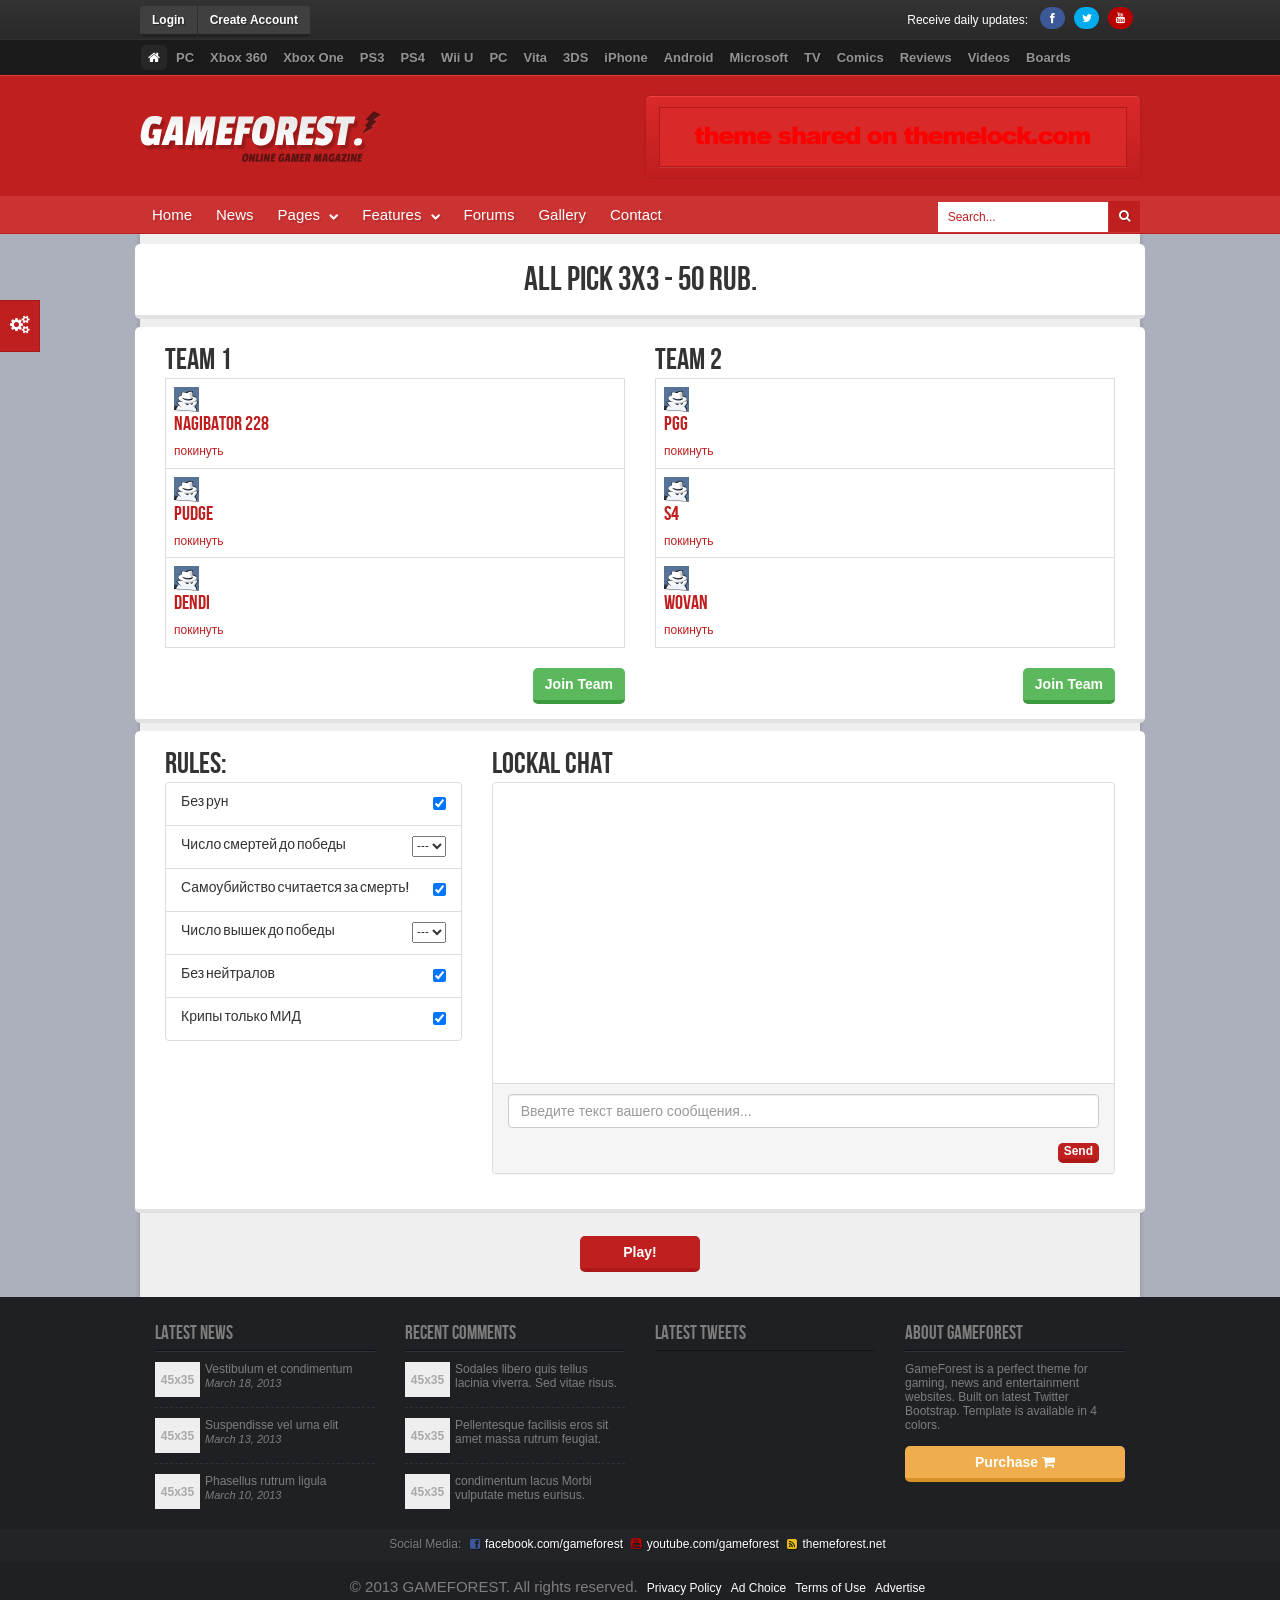
==== commit 66b7e03e: "Create lobby html" ====
--- a/HTML/lobby.html
+++ b/HTML/lobby.html
@@ -1,4 +1,3 @@
-
 <!DOCTYPE html>
 <html lang="en">
 <head>
@@ -36,7 +35,7 @@
           <li><a href="#" class="tip youtube" data-toggle="tooltip" data-placement="bottom" title="Youtube"><i class="fa fa-youtube"></i></a></li>
         </ul>
       </div>
-      <div class="to-top display-none"><a href="#"><i class="fa fa-chevron-up"></i></a></div>
+      <div class="to-top"><a href="#"><i class="fa fa-chevron-up"></i></a></div>
     </div>
   </div>
   <!-- ./sub navigation -->
@@ -119,587 +118,151 @@
     <!-- ./main navigation -->
     </div>
   </header>
-  <!-- ./header -->
+  <!-- ./headerer -->
   
   <!-- wrapper -->
   <div class="container">
-    <div id="wrapper" class="clearfix">
-            <!-- sidebar section -->
-            <div class="col-md-4 no-padding right-sidebar">
-              <div id="sidebar" class="sidebar-alignment">
-                <a href="#signin" data-toggle="modal" class="btn btn-success btn-block btn-flat">Sign in <i class="fa fa-sign-in"></i> GameForest</a>
-                <!-- latest games -->
-                <div class="sidebar-section">
-                <div class="title"><i class="fa fa-gamepad"></i> Latest Games</div>
-                <div class="categories">
-                  <ul>
-                    <li><a href="#all" data-toggle="tab">All</a></li>
-                    <li><a href="#pc" data-toggle="tab">PC</a></li>
-                    <li><a href="#ps4" data-toggle="tab">PS4</a></li>
-                    <li><a href="#xboxone" data-toggle="tab">Xbox One</a></li>
-                  </ul>
-                <div class="clearfix"></div>
+    <div id="wrapper">
+      <div class="col-md-12 no-padding no-float">
+        <div class="padding-fullpage clearfix">
+          <div class="row">
+            <section class="clearfix">
+              <div class="row">
+                <h1 align="center">All pick 3x3 - 50 rub.</h1>
+              </div>
+            </section>
+          </div>
+          <div class="row">
+            <section class="clearfix">
+              <div class="col-md-6">
+                <h2>Team 1</h2>
+                <table class="table table-bordered list-group">
+                      <tbody>
+                        <tr>
+                          <td>
+                            <img class="user-ava" src="277.png">
+                            <h4 class="list-group-item-heading"><a href="#">Nagibator 228</a></h4>
+                             <p class="list-group-item-text"><a href="#">покинуть</a></p>
+                          </td>
+                        </tr>
+                        <tr>
+                          <td>
+                            <img class="user-ava" src="277.png">
+                            <h4 class="list-group-item-heading"><a href="#">Pudge</a></h4>
+                             <p class="list-group-item-text"><a href="#">покинуть</a></p>
+                          </td>
+                        </tr>
+                        <tr>
+                          <td>
+                            <img class="user-ava" src="277.png">
+                            <h4 class="list-group-item-heading"><a href="#">Dendi</a></h4>
+                             <p class="list-group-item-text"><a href="#">покинуть</a></p>
+                          </td>
+                        </tr>
+                      </tbody>
+                </table>
+                <div class="text-right">
+                  <button class="btn btn-success btn-flat">Join Team</button>
                 </div>
-                <div class="tab-content">
-                <ul id="all" class="tab-pane fade in active content">
-                  <!-- row #1 -->
-                  <li class="clearfix">
-                    <div class="number pull-left">1</div>
-                    <div class="details">
-                      <div class="pull-left">
-                        <h5><a href="#">Battlefield 4</a></h5>
-                        <span class="category">XBOX ONE</span>
-                        <div class="sidebar-info line-height">May 22, 2013 - <a href="#">14 Comments</a></div>
-                      </div>
-                      <div class="rate pull-right">
-                        <span class="label label-success">60%</span>
-                      </div>
+              </div>
+              <div class="col-md-6">
+                <h2>Team 2</h2>
+                <table class="table table-bordered list-group">
+                      <tbody>
+                        <tr>
+                          <td>
+                            <img class="user-ava" src="277.png">
+                            <h4 class="list-group-item-heading"><a href="#">PGG</a></h4>
+                             <p class="list-group-item-text"><a href="#">покинуть</a></p>
+                          </td>
+                        </tr>
+                        <tr>
+                          <td>
+                            <img class="user-ava" src="277.png">
+                            <h4 class="list-group-item-heading"><a href="#">S4</a></h4>
+                             <p class="list-group-item-text"><a href="#">покинуть</a></p>
+                          </td>
+                        </tr>
+                        <tr>
+                          <td>
+                            <img class="user-ava" src="277.png">
+                            <h4 class="list-group-item-heading"><a href="#">WOVAN</a></h4>
+                             <p class="list-group-item-text"><a href="#">покинуть</a></p>
+                          </td>
+                        </tr>
+                      </tbody>
+                </table>
+                <div class="text-right">
+                  <button class="btn btn-success btn-flat">Join Team</button>
+                </div>
+              </div>
+            </section>
+          </div>
+          <div class="row">
+            <section class="clearfix">
+              <div class="col-md-4">
+                <h2>Rules:</h2>
+                <div class="list-group">
+                  <a class="list-group-item ">
+                    <h6 class="list-group-item-heading cursor-default">Без рун <input class="float-right"type="checkbox" value="" checked></h6>
+                  </a>
+                  <a class="list-group-item">
+                    <h6 class="list-group-item-heading cursor-default">Число смертей до победы 
+                      <select class="float-right">
+                      <option>---</option>
+                      <option>1</option>
+                      <option>2</option>
+                      <option>3</option>
+                      <option>4</option>
+                      <option>5</option>
+                    </select></h6>
+                  </a>
+                  <a  class="list-group-item">
+                    <h6 class="list-group-item-heading cursor-default">Самоубийство считается за смерть!<input type="checkbox" class="float-right" value=""checked></h6>
+                  </a>
+                  <a  class="list-group-item">
+                    <h6 class="list-group-item-heading cursor-default">Число вышек до победы
+                    <select class="float-right">
+                      <option>---</option>
+                      <option>1</option>
+                      <option>2</option>
+                      <option>3</option>
+                    </select></h6>
+                  </a>
+                  <a  class="list-group-item">
+                    <h6 class="list-group-item-heading cursor-default">Без нейтралов<input type="checkbox"  class="float-right"value="" checked></h6>
+                  </a>
+                  <a  class="list-group-item">
+                    <h6 class="list-group-item-heading cursor-default">Крипы только МИД<input type="checkbox" class="float-right" value=""checked></h6>
+                  </a>
+                </div>
+              </div>
+              <div class="col-md-8">
+                <h2>Lockal chat</h2>
+                <div class="panel panel-default">
+                  <div class="panel-body" style="height:300px;"></div> 
+                  <div class="panel-footer clearfix">
+                    <div class="form-wrap">
+                      <form method="post" class="form" role="form">
+                        <div class="form-group">
+                          <input type="text" class="form-control" autocomplete="off" name="message" placeholder="Введите текст вашего сообщения...">
+                        </div>
+                        <div class="text-right">
+                          <button class="btn-primary btn-flat">Send</button>
+                        </div>
+                      </form>
                     </div>
-                  </li>
-                  
-                  <!-- row #2 -->
-                  <li class="clearfix">
-                    <div class="number pull-left">2</div>
-                    <div class="details">
-                      <div class="pull-left">
-                        <h5><a href="#">Tomb Raider</a></h5>
-                        <span class="category">PS4</span>
-                        <div class="sidebar-info line-height">May 22, 2013 - <a href="#">14 Comments</a></div>
-                      </div>
-                      <div class="rate pull-right">
-                        <span class="label label-danger">23%</span>
-                      </div>
-                    </div>
-                  </li>
-                  
-                  <!-- row #3 -->
-                  <li class="clearfix">
-                    <div class="number pull-left">3</div>
-                    <div class="details">
-                      <div class="pull-left">
-                        <h5><a href="#">Crysis 3</a></h5>
-                        <span class="category">PC</span>
-                        <div class="sidebar-info line-height">May 22, 2013 - <a href="#">14 Comments</a></div>
-                      </div>
-                      <div class="rate pull-right">
-                        <span class="label label-success">71%</span>
-                      </div>
-                    </div>
-                  </li>
-                  
-                  <!-- row #4 -->
-                  <li class="clearfix">
-                    <div class="number pull-left">4</div>
-                    <div class="details">
-                      <div class="pull-left">
-                        <h5><a href="#">Far Cry 3</a></h5>
-                        <span class="category">PS4</span>
-                        <div class="sidebar-info line-height">May 22, 2013 - <a href="#">14 Comments</a></div>
-                      </div>
-                      <div class="rate pull-right">
-                        <span class="label label-warning">45%</span>
-                      </div>
-                    </div>
-                  </li>
-                  
-                  <!-- row #5 -->
-                  <li class="clearfix">
-                    <div class="number pull-left">5</div>
-                    <div class="details">
-                      <div class="pull-left">
-                        <h5><a href="#">GRID 2</a></h5>
-                        <span class="category">PC</span>
-                        <div class="sidebar-info line-height">May 22, 2013 - <a href="#">14 Comments</a></div>
-                      </div>
-                      <div class="rate pull-right">
-                        <span class="label label-danger">25%</span>
-                      </div>
-                    </div>
-                  </li>
-                </ul>
-                
-                <ul id="pc" class="tab-pane fade content">
-                  <!-- row #1 -->
-                  <li class="clearfix">
-                    <div class="thumb pull-left"><img src="holder.js/36x48" alt="" /></div>
-                    <div class="details">
-                      <div class="pull-left">
-                        <h5><a href="#">GRID 2</a></h5>
-                        <span class="category">PC</span>
-                        <div class="sidebar-info line-height">May 22, 2013 - <a href="#">14 Comments</a></div>
-                      </div>
-                      <div class="rate pull-right">
-                        <span class="label label-success">60%</span>
-                      </div>
-                    </div>
-                  </li>
-                  
-                  <!-- row #2 -->
-                  <li class="clearfix">
-                    <div class="thumb pull-left"><img src="holder.js/36x48" alt="" /></div>
-                    <div class="details">
-                      <div class="pull-left">
-                        <h5><a href="#">Thief</a></h5>
-                        <span class="category">PC</span>
-                        <div class="sidebar-info line-height">May 22, 2013 - <a href="#">14 Comments</a></div>
-                      </div>
-                      <div class="rate pull-right">
-                        <span class="label label-warning">40%</span>
-                      </div>
-                    </div>
-                  </li>
-                  
-                  <!-- row #3 -->
-                  <li class="clearfix">
-                    <div class="thumb pull-left"><img src="holder.js/36x48" alt="" /></div>
-                    <div class="details">
-                      <div class="pull-left">
-                        <h5><a href="#">Call of Duty: Ghost</a></h5>
-                        <span class="category">PC</span>
-                        <div class="sidebar-info line-height">May 22, 2013 - <a href="#">14 Comments</a></div>
-                      </div>
-                      <div class="rate pull-right">
-                        <span class="label label-success">70%</span>
-                      </div>
-                    </div>
-                  </li>
-                  
-                  <!-- row #4 -->
-                  <li class="clearfix">
-                    <div class="thumb pull-left"><img src="holder.js/36x48" alt="" /></div>
-                    <div class="details">
-                      <div class="pull-left">
-                        <h5><a href="#">Remember Me</a></h5>
-                        <span class="category">PC</span>
-                        <div class="sidebar-info line-height">May 22, 2013 - <a href="#">14 Comments</a></div>
-                      </div>
-                      <div class="rate pull-right">
-                        <span class="label label-danger">10%</span>
-                      </div>
-                    </div>
-                  </li>
-                  
-                  <!-- row #5 -->
-                  <li class="clearfix">
-                    <div class="thumb pull-left"><img src="holder.js/36x48" alt="" /></div>
-                    <div class="details">
-                      <div class="pull-left">
-                        <h5><a href="#">Assassins's Creed: Black...</a></h5>
-                        <span class="category">PC</span>
-                        <div class="sidebar-info line-height">May 22, 2013 - <a href="#">14 Comments</a></div>
-                      </div>
-                      <div class="rate pull-right">
-                        <span class="label label-success">80%</span>
-                      </div>
-                    </div>
-                  </li>
-                </ul>
-                
-                <ul id="ps4" class="tab-pane fade content">
-                  <!-- row #1 -->
-                  <li class="clearfix">
-                    <div class="thumb pull-left"><img src="holder.js/36x48" alt="" /></div>
-                    <div class="details">
-                      <div class="pull-left">
-                        <h5><a href="#">The Last of Us</a></h5>
-                        <span class="category">PS4</span>
-                        <div class="sidebar-info line-height">May 22, 2013 - <a href="#">14 Comments</a></div>
-                      </div>
-                      <div class="rate pull-right">
-                        <span class="label label-success">80%</span>
-                      </div>
-                    </div>
-                  </li>
-                  
-                  <!-- row #2 -->
-                  <li class="clearfix">
-                    <div class="thumb pull-left"><img src="holder.js/36x48" alt="" /></div>
-                    <div class="details">
-                      <div class="pull-left">
-                        <h5><a href="#">Need for Speed: Rivals</a></h5>
-                        <span class="category">PS4</span>
-                        <div class="sidebar-info line-height">May 22, 2013 - <a href="#">14 Comments</a></div>
-                      </div>
-                      <div class="rate pull-right">
-                        <span class="label label-danger">50%</span>
-                      </div>
-                    </div>
-                  </li>
-                  
-                  <!-- row #3 -->
-                  <li class="clearfix">
-                    <div class="thumb pull-left"><img src="holder.js/36x48" alt="" /></div>
-                    <div class="details">
-                      <div class="pull-left">
-                        <h5><a href="#">Plants vs. Zombies 2</a></h5>
-                        <span class="category">PS4</span>
-                        <div class="sidebar-info line-height">May 22, 2013 - <a href="#">14 Comments</a></div>
-                      </div>
-                      <div class="rate pull-right">
-                        <span class="label label-warning">55%</span>
-                      </div>
-                    </div>
-                  </li>
-                  
-                  <!-- row #4 -->
-                  <li class="clearfix">
-                    <div class="thumb pull-left"><img src="holder.js/36x48" alt="" /></div>
-                    <div class="details">
-                      <div class="pull-left">
-                        <h5><a href="#">Gran Turismo 6</a></h5>
-                        <span class="category">PS4</span>
-                        <div class="sidebar-info line-height">May 22, 2013 - <a href="#">14 Comments</a></div>
-                      </div>
-                      <div class="rate pull-right">
-                        <span class="label label-danger">15%</span>
-                      </div>
-                    </div>
-                  </li>
-                  
-                  <!-- row #5 -->
-                  <li class="clearfix">
-                    <div class="thumb pull-left"><img src="holder.js/36x48" alt="" /></div>
-                    <div class="details">
-                      <div class="pull-left">
-                        <h5><a href="#">Kill Zone</a></h5>
-                        <span class="category">PS4</span>
-                        <div class="sidebar-info line-height">May 22, 2013 - <a href="#">14 Comments</a></div>
-                      </div>
-                      <div class="rate pull-right">
-                        <span class="label label-warning">25%</span>
-                      </div>
-                    </div>
-                  </li>
-                </ul>
-                
-                <ul id="xboxone" class="tab-pane fade content">
-                  <!-- row #1 -->
-                  <li class="clearfix">
-                    <div class="thumb pull-left"><img src="holder.js/36x48" alt="" /></div>
-                    <div class="details">
-                      <div class="pull-left">
-                        <h5><a href="#">Mortal Kombat</a></h5>
-                        <span class="category">XBOX ONE</span>
-                        <div class="sidebar-info line-height">May 22, 2013 - <a href="#">14 Comments</a></div>
-                      </div>
-                      <div class="rate pull-right">
-                        <span class="label label-warning">40%</span>
-                      </div>
-                    </div>
-                  </li>
-                  
-                  <!-- row #2 -->
-                  <li class="clearfix">
-                    <div class="thumb pull-left"><img src="holder.js/36x48" alt="" /></div>
-                    <div class="details">
-                      <div class="pull-left">
-                        <h5><a href="#">Grand Theft Auto V</a></h5>
-                        <span class="category">XBOX ONE</span>
-                        <div class="sidebar-info line-height">May 22, 2013 - <a href="#">14 Comments</a></div>
-                      </div>
-                      <div class="rate pull-right">
-                        <span class="label label-success">90%</span>
-                      </div>
-                    </div>
-                  </li>
-                  
-                  <!-- row #3 -->
-                  <li class="clearfix">
-                    <div class="thumb pull-left"><img src="holder.js/36x48" alt="" /></div>
-                    <div class="details">
-                      <div class="pull-left">
-                        <h5><a href="#">FIFA 14</a></h5>
-                        <span class="category">XBOX ONE</span>
-                        <div class="sidebar-info line-height">May 22, 2013 - <a href="#">14 Comments</a></div>
-                      </div>
-                      <div class="rate pull-right">
-                        <span class="label label-danger">10%</span>
-                      </div>
-                    </div>
-                  </li>
-                  
-                  <!-- row #4 -->
-                  <li class="clearfix">
-                    <div class="thumb pull-left"><img src="holder.js/36x48" alt="" /></div>
-                    <div class="details">
-                      <div class="pull-left">
-                        <h5><a href="#">Metro: Last Light</a></h5>
-                        <span class="category">XBOX ONE</span>
-                        <div class="sidebar-info line-height">May 22, 2013 - <a href="#">14 Comments</a></div>
-                      </div>
-                      <div class="rate pull-right">
-                        <span class="label label-warning">20%</span>
-                      </div>
-                    </div>
-                  </li>
-                  
-                  <!-- row #5 -->
-                  <li class="clearfix">
-                    <div class="thumb pull-left"><img src="holder.js/36x48" alt="" /></div>
-                    <div class="details">
-                      <div class="pull-left">
-                        <h5><a href="#">Need for Speed</a></h5>
-                        <span class="category">XBOX ONE</span>
-                        <div class="sidebar-info line-height">May 22, 2013 - <a href="#">14 Comments</a></div>
-                      </div>
-                      <div class="rate pull-right">
-                        <span class="label label-success">60%</span>
-                      </div>
-                    </div>
-                  </li>
-                </ul>
-                </div>
-                </div>
-                <!-- ./latest games -->
-                
-                <!-- advertisement -->
-                <div class="sidebar-section advertisement">
-                  <a href="#"><img src="holder.js/300x250" alt="" /></a>
-                </div>
-                <!-- ./advertisement -->
-                
-                <!-- latest news -->
-                <div class="sidebar-section">
-                <div class="title"><i class="fa fa-file-text-o"></i> Latest News</div>
-                <ul class="content">
-                  <!-- row #1 -->
-                  <li class="clearfix">
-                    <div class="details col-md-12 no-padding">
-                      <div class="icon-nav pull-left">
-                        <i class="fa fa-rss"></i>
-                      </div>
-                      <div class="pull-left">
-                        <h5><a href="#">Caesar in Gaul Expansion</a></h5>
-                        <div class="sidebar-info line-height">May 22, 2013 - <a href="#">14 Comments</a></div>
-                      </div>
-                    </div>
-                  </li>
-                  
-                  <!-- row #2 -->
-                  <li class="clearfix">
-                    <div class="details col-md-12 no-padding">
-                      <div class="icon-nav pull-left">
-                        <i class="fa fa-rss"></i>
-                      </div>
-                      <div class="pull-left">
-                        <h5><a href="#">Skullgirls Encore Re-Release</a></h5>
-                        <div class="sidebar-info line-height">May 22, 2013 - <a href="#">14 Comments</a></div>
-                      </div>
-                    </div>
-                  </li>
-                  
-                  <!-- row #3 -->
-                  <li class="clearfix">
-                    <div class="details col-md-12 no-padding">
-                      <div class="icon-nav pull-left">
-                        <i class="fa fa-rss"></i>
-                      </div>
-                      <div class="pull-left">
-                        <h5><a href="#">Capture Mode Coming to GTA Online</a></h5>
-                        <div class="sidebar-info line-height">May 22, 2013 - <a href="#">14 Comments</a></div>
-                      </div>
-                    </div>
-                  </li>
-                  
-                  <!-- row #4 -->
-                  <li class="clearfix">
-                    <div class="details col-md-12 no-padding">
-                      <div class="icon-nav pull-left">
-                        <i class="fa fa-rss"></i>
-                      </div>
-                      <div class="pull-left">
-                        <h5><a href="#">Titanfall PC Accessories</a></h5>
-                        <div class="sidebar-info line-height">May 22, 2013 - <a href="#">14 Comments</a></div>
-                      </div>
-                    </div>
-                  </li>
-                </ul>
-                </div>
-                <!-- ./latest news -->
-                
-                <!-- latest news -->
-                <div class="sidebar-section">
-                <div class="title"><i class="fa fa-comments"></i> Latest Comments</div>
-                <ul class="content">
-                  <!-- row #1 -->
-                  <li class="clearfix">
-                    <div class="col-md-2 thumbnail pull-left">
-                        <img src="holder.js/100%x48" alt="" />
-                    </div>
-                    <div class="details col-md-10">
-                      <div class="pull-left">
-                        <h5><a href="#">Caesar in Gaul Expansion</a></h5>
-                        <div class="sidebar-info line-height">May 22, 2013 - <a href="#">14 Comments</a></div>
-                      </div>
-                    </div>
-                  </li>
-                  
-                  <!-- row #2 -->
-                  <li class="clearfix">
-                    <div class="col-md-2 thumbnail pull-left">
-                      <img src="holder.js/100%x48" alt="" />
-                    </div>
-                    <div class="details col-md-10">
-                      <div class="pull-left">
-                        <h5><a href="#">Skullgirls Encore Re-Release</a></h5>
-                        <div class="sidebar-info line-height">May 22, 2013 - <a href="#">14 Comments</a></div>
-                      </div>
-                    </div>
-                  </li>
-                  
-                  <!-- row #3 -->
-                  <li class="clearfix">
-                    <div class="col-md-2 thumbnail pull-left">
-                      <img src="holder.js/100%x48" alt="" />
-                    </div>
-                    <div class="details col-md-10">
-                      <div class="pull-left">
-                        <h5><a href="#">Capture Mode Coming to GTA Online</a></h5>
-                        <div class="sidebar-info line-height">May 22, 2013 - <a href="#">14 Comments</a></div>
-                      </div>
-                    </div>
-                  </li>
-                  
-                  <!-- row #4 -->
-                  <li class="clearfix">
-                    <div class="col-md-2 thumbnail pull-left">
-                      <img src="holder.js/100%x48" alt="" />
-                    </div>
-                    <div class="details col-md-10">
-                      <div class="pull-left">
-                        <h5><a href="#">Titanfall PC Accessories</a></h5>
-                        <div class="sidebar-info line-height">May 22, 2013 - <a href="#">14 Comments</a></div>
-                      </div>
-                    </div>
-                  </li>
-                  
-                  <!-- row #5 -->
-                  <li class="clearfix">
-                    <div class="col-md-2 thumbnail pull-left">
-                      <img src="holder.js/100%x48" alt="" />
-                    </div>
-                    <div class="details col-md-10">
-                      <div class="pull-left">
-                        <h5><a href="#">Uncharted in Space and Our Holiday</a></h5>
-                        <div class="sidebar-info line-height">May 22, 2013 - <a href="#">14 Comments</a></div>
-                      </div>
-                    </div>
-                  </li>
-                </ul>
-                </div>
-                <!-- ./latest news -->
-                
-                <!-- facebook -->
-                <div class="sidebar-section">
-                <div class="title"><i class="fa fa-thumbs-up"></i> Facebook</div>
-                  <div class="facebook-like-box">
-                    <iframe src="//www.facebook.com/plugins/likebox.php?href=http%3A%2F%2Fwww.facebook.com%2Fenvato&amp;width=298&amp;height=258&amp;show_faces=true&amp;colorscheme=light&amp;stream=false&amp;show_border=false&amp;header=false&amp;appId=508045159210483" scrolling="no" frameborder="0" style="border:none; overflow:hidden; width:298px; height:258px;" allowTransparency="true"></iframe>
                   </div>
                 </div>
-                <!-- ./facebook -->
               </div>
-            </div>
-            <!-- ./sidebar section -->
-            <div class="col-md-8 no-padding-left">
-              <div class="padding">
-              <ul class="section-title no-margin-top clearfix">
-                  <li><h3>Latest News</h3></li>
-              </ul>
-              <div class="clearfix">
-                <ul class="section-categories">
-                  <li><a href="#" class="active">All</a></li>
-                  <li><a href="#">PC</a></li>
-                  <li><a href="#">PS3</a></li>
-                  <li><a href="#">PS4</a></li>
-                  <li><a href="#">Xbox 360</a></li>
-                  <li><a href="#">Xbox One</a></li>
-                  <li><a href="#">WII U</a></li>
-                  <li><a href="#">PS VITA</a></li>
-                  <li><a href="#">Mobile</a></li>
-                  <li><a href="#">Vita</a></li>
-                  <li><a href="#">3DS</a></li>
-                  <li><a href="#">iPhone</a></li>
-                  <li><a href="#">Microsoft</a></li>
-                </ul>
-              </div>
-              
-              <!-- section  -->
-              <section class="clearfix">
-                <div class="pull-left col-md-2 no-padding"><img src="holder.js/100%x100" alt="" /></div>
-                <div class="col-md-10">
-                  <h3><a href="post.html">Caesar in Gaul Expansion for Rome II</a></h3>
-                  <p>
-                    Donec elementum dolor eu mi elementum vulputate. Vivamus condimentum mauris laoreet eros lacinia tempus molestie elit ullamcorper. Fusce non mi nec nulla varius dictum. Cras condimentum, dolor eget consectetur fe..
-                  </p>
-                  <div class="details"><i class="fa fa-calendar-o"></i> Jan 18, 2014 - 10:00 <span class="fa fa-caret-right"></span> <i class="fa fa-comments"></i><a href="#">2</a></div>
-                </div>
-              </section>
-        
-              <!-- section -->
-              <section class="clearfix">
-                <div class="pull-left col-md-2 no-padding"><img src="holder.js/100%x100" alt="" /></div>
-                <div class="col-md-10">
-                  <h3><a href="#">Skullgirls Encore Re-Release Announced</a></h3>
-                  <p>
-                    Cras fringilla fringilla aliquam. Suspendisse eu dui in dui gravida condimentum. Vestibulum et condimentum lacus. Morbi vulputate metus eu risus euismod in mollis mauris feugiat. Vestibulum fermentum convallis...
-                  </p>
-                  <div class="details"><i class="fa fa-calendar-o"></i> Jan 18, 2014 - 10:00 <span class="fa fa-caret-right"></span> <i class="fa fa-comments"></i><a href="#">2</a></div>
-                </div>
-              </section>
-              
-              <!-- section -->
-              <section class="clearfix">
-                <div class="pull-left col-md-2 no-padding"><img src="holder.js/100%x100" alt="" /></div>
-                <div class="col-md-10">
-                  <h3><a href="#">Capture Mode Coming to GTA Online</a></h3>
-                  <p>
-                    Maecenas facilisis, ipsum eget ornare semper, arcu nisi porttitor elit, pellentesque bibendum quam lectus sed massa. Nunc accumsan arcu nec velit aliquam rhoncus. Phasellus rutrum ligula vel eros faucibus porta...
-                  </p>
-                  <div class="details"><i class="fa fa-calendar-o"></i> Jan 18, 2014 - 10:00 <span class="fa fa-caret-right"></span> <i class="fa fa-comments"></i><a href="#">2</a></div>
-                </div>
-              </section>
-              
-              <!-- section -->
-              <section class="clearfix">
-                <div class="pull-left col-md-2 no-padding"><img src="holder.js/100%x100" alt="" /></div>
-                <div class="col-md-10">
-                  <h3><a href="#">Titanfall PC Accessories Debuted</a></h3>
-                  <p>
-                    Vestibulum ligula metus, aliquet vel fringilla vitae, vestibulum in magna. Ut dignissim suscipit odio at placerat. Nullam hendrerit nunc id felis tempus ut euismod risus scelerisque. Class aptent taciti sociosqu ad litora...
-                  </p>
-                  <div class="details"><i class="fa fa-calendar-o"></i> Jan 18, 2014 - 10:00 <span class="fa fa-caret-right"></span> <i class="fa fa-comments"></i><a href="#">2</a></div>
-                </div>
-              </section>
-              
-              <!-- section -->
-              <section class="clearfix">
-                <div class="pull-left col-md-2 no-padding"><img src="holder.js/100%x100" alt="" /></div>
-                <div class="col-md-10">
-                  <h3><a href="#">Supernatural Delivers an Emotional Episode</a></h3>
-                  <p>
-                    Maecenas facilisis, ipsum eget ornare semper, arcu nisi porttitor elit, pellentesque bibendum quam lectus sed massa. Nunc accumsan arcu nec velit aliquam rhoncus. Phasellus rutrum ligula vel eros faucibus porta...
-                  </p>
-                  <div class="details"><i class="fa fa-calendar-o"></i> Jan 18, 2014 - 10:00 <span class="fa fa-caret-right"></span> <i class="fa fa-comments"></i><a href="#">2</a></div>
-                </div>
-              </section>
-              
-              <!-- section -->
-              <section class="clearfix">
-                <div class="pull-left col-md-2 no-padding"><img src="holder.js/100%x100" alt="" /></div>
-                <div class="col-md-10">
-                  <h3><a href="#">Peter Molyneux with Fable 3</a></h3>
-                  <p>
-                    Vestibulum ligula metus, aliquet vel fringilla vitae, vestibulum in magna. Ut dignissim suscipit odio at placerat. Nullam hendrerit nunc id felis tempus ut euismod risus scelerisque. Class aptent taciti sociosqu ad litora...
-                  </p>
-                  <div class="details"><i class="fa fa-calendar-o"></i> Jan 18, 2014 - 10:00 <span class="fa fa-caret-right"></span> <i class="fa fa-comments"></i><a href="#">2</a></div>
-                </div>
-              </section>
-              <button type="button" class="btn btn-primary btn-lg btn-block btn-load btn-flat" data-loading-text="Loading...">Load More...</button>
-            </div>
-            </div>
-          </div>
-        </div>
-    <div class="clearfix"></div>
+            </section>
+          </div>
+          <div class="text-center ">
+            <button class="btn btn-primary btn-flat big-margin long-button" type="button">Play!</button>
+          </div>
+        </div>
+      </div>
+    </div>
   </div>
   <!-- ./wrapper -->
   
@@ -941,8 +504,8 @@
   <!-- ./style switcher -->
   
   <!-- Javascript -->
-    <script src="js/jquery.min.js"></script>
-    <script src="js/bootstrap.min.js"></script>
+  <script src="js/jquery.min.js"></script>
+  <script src="js/bootstrap.min.js"></script>
   <script src="js/styleswitcher.js"></script>
   <script src="js/jquery.bxslider.min.js"></script>
   <script src="js/jquery.prettyPhoto.js"></script>
--- a/HTML/css/style.css
+++ b/HTML/css/style.css
@@ -1521,3 +1521,8 @@
 		width: 1000px;
 	  }
 	}
+	.big-margin { margin-top: 15px;margin-bottom: 15px}
+	.long-button { width:120px;}
+	.float-right {float: right;}
+	.cursor-default {cursor: default;}
+	.white-color{color: white;}
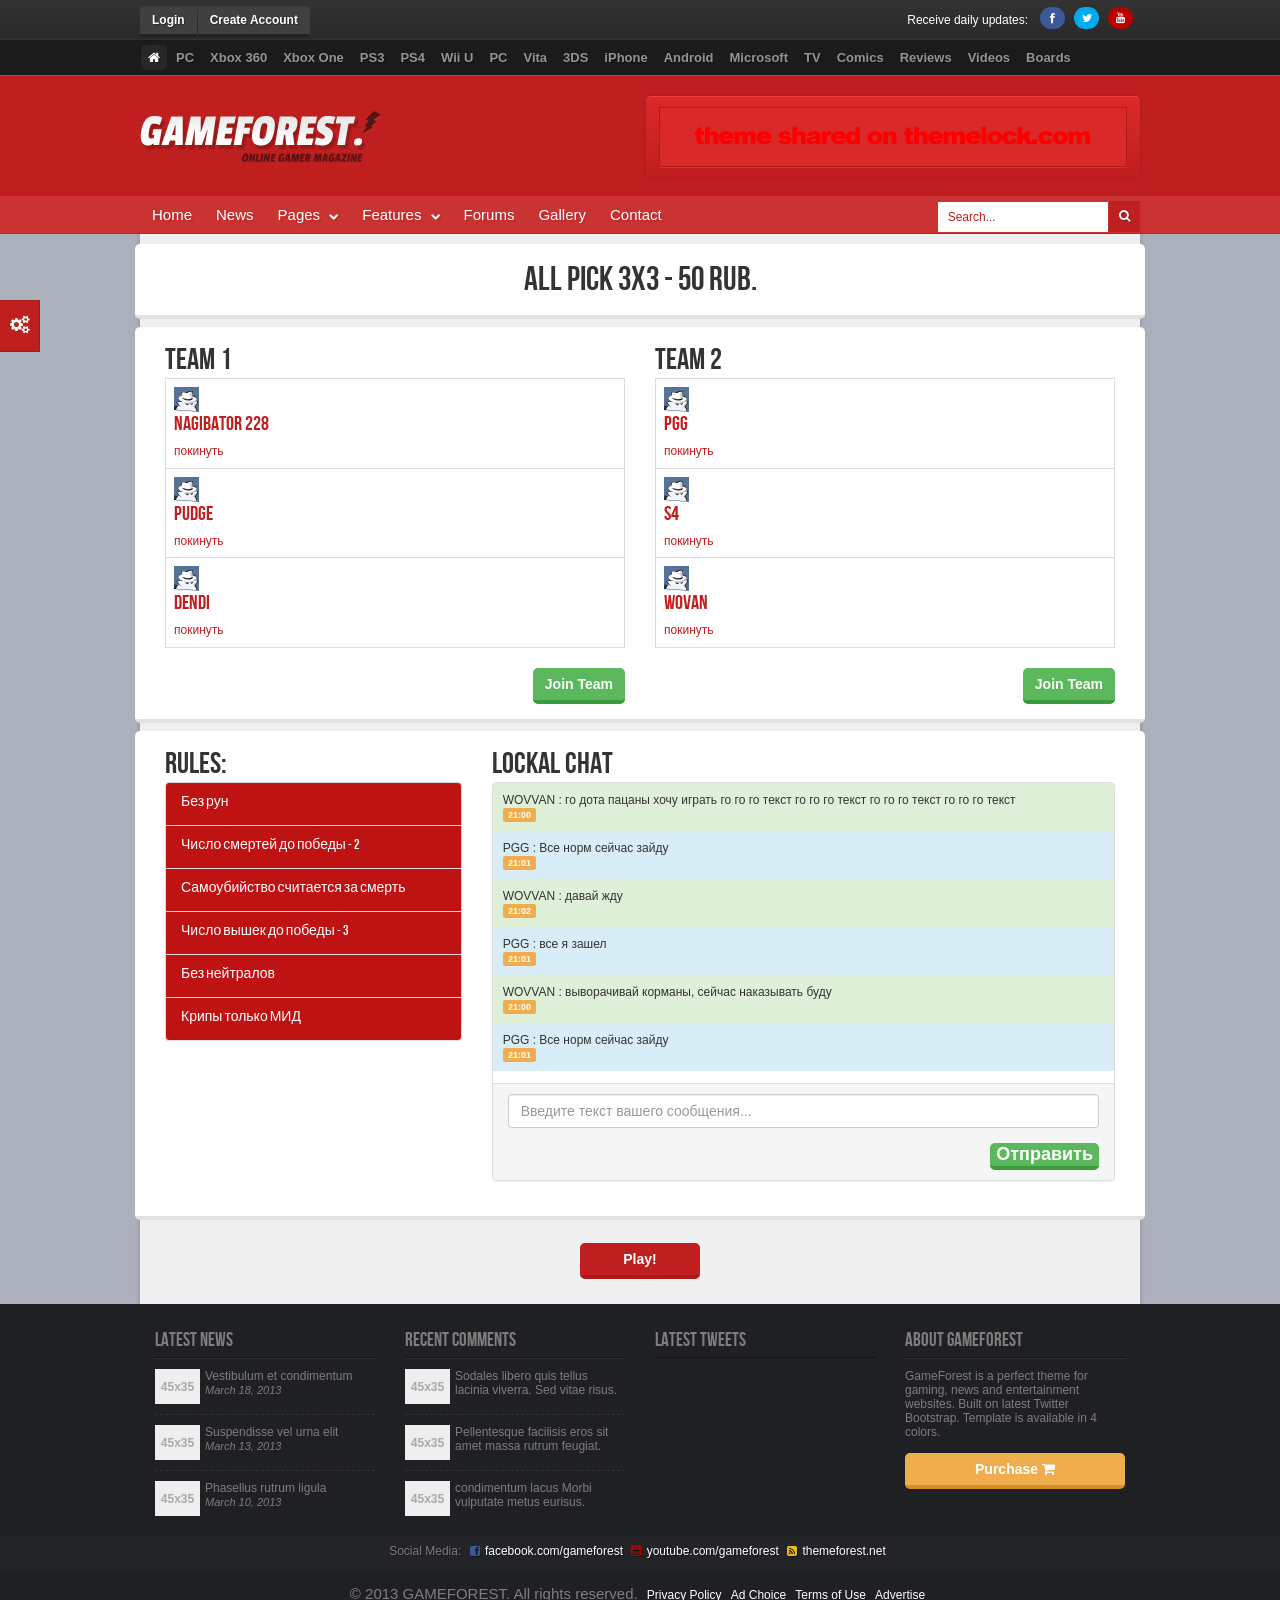
==== commit 2eaf3d68: "Repair lobby. Add modal for 'create game'" ====
--- a/HTML/lobby.html
+++ b/HTML/lobby.html
@@ -203,57 +203,96 @@
               <div class="col-md-4">
                 <h2>Rules:</h2>
                 <div class="list-group">
-                  <a class="list-group-item ">
-                    <h6 class="list-group-item-heading cursor-default">Без рун <input class="float-right"type="checkbox" value="" checked></h6>
+                  <a class="list-group-item active">
+                    <h6 class="list-group-item-heading cursor-default">Без рун </h6>
                   </a>
-                  <a class="list-group-item">
-                    <h6 class="list-group-item-heading cursor-default">Число смертей до победы 
-                      <select class="float-right">
-                      <option>---</option>
-                      <option>1</option>
-                      <option>2</option>
-                      <option>3</option>
-                      <option>4</option>
-                      <option>5</option>
-                    </select></h6>
+                  <a class="list-group-item active">
+                    <h6 class="list-group-item-heading cursor-default">Число смертей до победы - 2</h6>
                   </a>
-                  <a  class="list-group-item">
-                    <h6 class="list-group-item-heading cursor-default">Самоубийство считается за смерть!<input type="checkbox" class="float-right" value=""checked></h6>
+                  <a  class="list-group-item active">
+                    <h6 class="list-group-item-heading cursor-default">Самоубийство считается за смерть </h6>
                   </a>
-                  <a  class="list-group-item">
-                    <h6 class="list-group-item-heading cursor-default">Число вышек до победы
-                    <select class="float-right">
-                      <option>---</option>
-                      <option>1</option>
-                      <option>2</option>
-                      <option>3</option>
-                    </select></h6>
+                  <a  class="list-group-item active">
+                    <h6 class="list-group-item-heading cursor-default">Число вышек до победы - 3</h6>
                   </a>
-                  <a  class="list-group-item">
-                    <h6 class="list-group-item-heading cursor-default">Без нейтралов<input type="checkbox"  class="float-right"value="" checked></h6>
+                  <a  class="list-group-item active">
+                    <h6 class="list-group-item-heading cursor-default">Без нейтралов</h6>
                   </a>
-                  <a  class="list-group-item">
-                    <h6 class="list-group-item-heading cursor-default">Крипы только МИД<input type="checkbox" class="float-right" value=""checked></h6>
+                  <a  class="list-group-item active">
+                    <h6 class="list-group-item-heading cursor-default">Крипы только МИД</h6>
                   </a>
                 </div>
               </div>
               <div class="col-md-8">
                 <h2>Lockal chat</h2>
+                <!-- chat -->
+                <div class="sidebar-section">
                 <div class="panel panel-default">
-                  <div class="panel-body" style="height:300px;"></div> 
+                  <div data-spy="scroll" data-offset="0" class="scrollspy-example" style="height:300px;">
+                    <div class="bg-success clearfix" style="padding:10px;">
+                        <div class="chat-text">
+                          <span class="nikename">WOVVAN </span> <span class="nikename">:</span> го дота пацаны хочу играть го го го текст го го го текст го го го текст го го го текст 
+                        </div>
+                        <div class="time">
+                             <span class="label label-warning">21:00</span>
+                        </div>
+                    </div> 
+                    <div class="bg-info clearfix" style="padding:10px;">
+                        <div class="chat-text">
+                          <span class="nikename">PGG </span> <span class="nikename">:</span> Все норм сейчас зайду 
+                        </div>
+                        <div class="time">
+                             <span class="label label-warning">21:01</span>
+                        </div>
+                    </div>
+                    <div class="bg-success clearfix" style="padding:10px;">
+                        <div class="chat-text">
+                          <span class="nikename">WOVVAN </span> <span class="nikename">:</span> давай жду
+                        </div>
+                        <div class="time">
+                             <span class="label label-warning">21:02</span>
+                        </div>
+                    </div> 
+                    <div class="bg-info clearfix" style="padding:10px;">
+                        <div class="chat-text">
+                          <span class="nikename">PGG </span> <span class="nikename">:</span> все я зашел 
+                        </div>
+                        <div class="time">
+                             <span class="label label-warning">21:01</span>
+                        </div>
+                    </div>
+                    <div class="bg-success clearfix" style="padding:10px;">
+                        <div class="chat-text">
+                          <span class="nikename">WOVVAN </span> <span class="nikename">:</span> выворачивай корманы, сейчас наказывать буду
+                        </div>
+                        <div class="time">
+                             <span class="label label-warning">21:00</span>
+                        </div>
+                    </div> 
+                    <div class="bg-info clearfix" style="padding:10px;">
+                        <div class="chat-text">
+                          <span class="nikename">PGG </span> <span class="nikename">:</span> Все норм сейчас зайду 
+                        </div>
+                        <div class="time">
+                             <span class="label label-warning">21:01</span>
+                        </div>
+                    </div>
+                  </div> 
                   <div class="panel-footer clearfix">
                     <div class="form-wrap">
                       <form method="post" class="form" role="form">
                         <div class="form-group">
-                          <input type="text" class="form-control" autocomplete="off" name="message" placeholder="Введите текст вашего сообщения...">
-                        </div>
-                        <div class="text-right">
-                          <button class="btn-primary btn-flat">Send</button>
+                          <input type="text" class="form-control" autocomplete="off" name="message" placeholder="Введите текст вашего сообщения..." maxlength="500">
+                        </div>
+                        <div class="text-center" style="font-size:18px;">
+                          <button class="btn-success float-right btn-flat">Отправить</button>
                         </div>
                       </form>
                     </div>
-                  </div>
                 </div>
+              </div>
+                </div>
+                <!-- chat -->
               </div>
             </section>
           </div>
--- a/HTML/css/style.css
+++ b/HTML/css/style.css
@@ -20,6 +20,14 @@
 		 url("../fonts/BebasNeue.woff") format("woff"),
 		 url("../fonts/BebasNeue.ttf") format("truetype"),
 		 url("../fonts/BebasNeue.svg#BebasNeue") format("svg");
+	font-weight: normal;
+	font-style: normal;
+}
+
+@font-face {
+	font-family: "BebasNeueRegular";
+	src: url("../fonts/BebasNeue.eot?") format("eot"),
+		 url("../fonts/BebasNeueRegular.ttf") format("truetype");
 	font-weight: normal;
 	font-style: normal;
 }
@@ -183,9 +191,6 @@
 	  margin-right: auto;
 	  margin-left: auto;
 	}
-	.modal {
-		overflow: hidden;
-	}
 	.modal-header{
 		background-color: #FFF;
 		box-shadow: 0 1px 0 #fff, inset 0 1px 0 #fff;
@@ -261,7 +266,7 @@
 	.modal-body input[type="text"], .modal-body input[type="password"] {	
 		font-size: 14px;
 		height: auto;
-		padding: 11px 18px;
+		--padding: 11px 18px;
 		-webkit-border-radius: 2px;
 		-moz-border-radius: 2px;
 		border-radius: 2px;
@@ -723,8 +728,6 @@
 	}
 	section h6 {
 		font: 14px 'BebasNeue', Arial, sans-serif;
-		text-shadow: 1px 1px 0px #FFF;
-		font-weight: none;
 	}
 	section.pull-left .thumbnail {
 		margin-top: 10px;
@@ -1526,3 +1529,11 @@
 	.float-right {float: right;}
 	.cursor-default {cursor: default;}
 	.white-color{color: white;}
+	a.list-group-item.active, a.list-group-item.active:hover, a.list-group-item.active:focus {background-color: #bf1313; border-color: #ddd;}
+	.modal {position: fixed;}
+	.margin-bottom{margin-bottom: 10px;}
+	.nav-pills>li.active>a, .nav-pills>li.active>a:hover, .nav-pills>li.active>a:focus {
+  background-color: #bf1313;
+}
+	label {font-weight: 500;}
+	.margin-top{margin-top: 10px;}
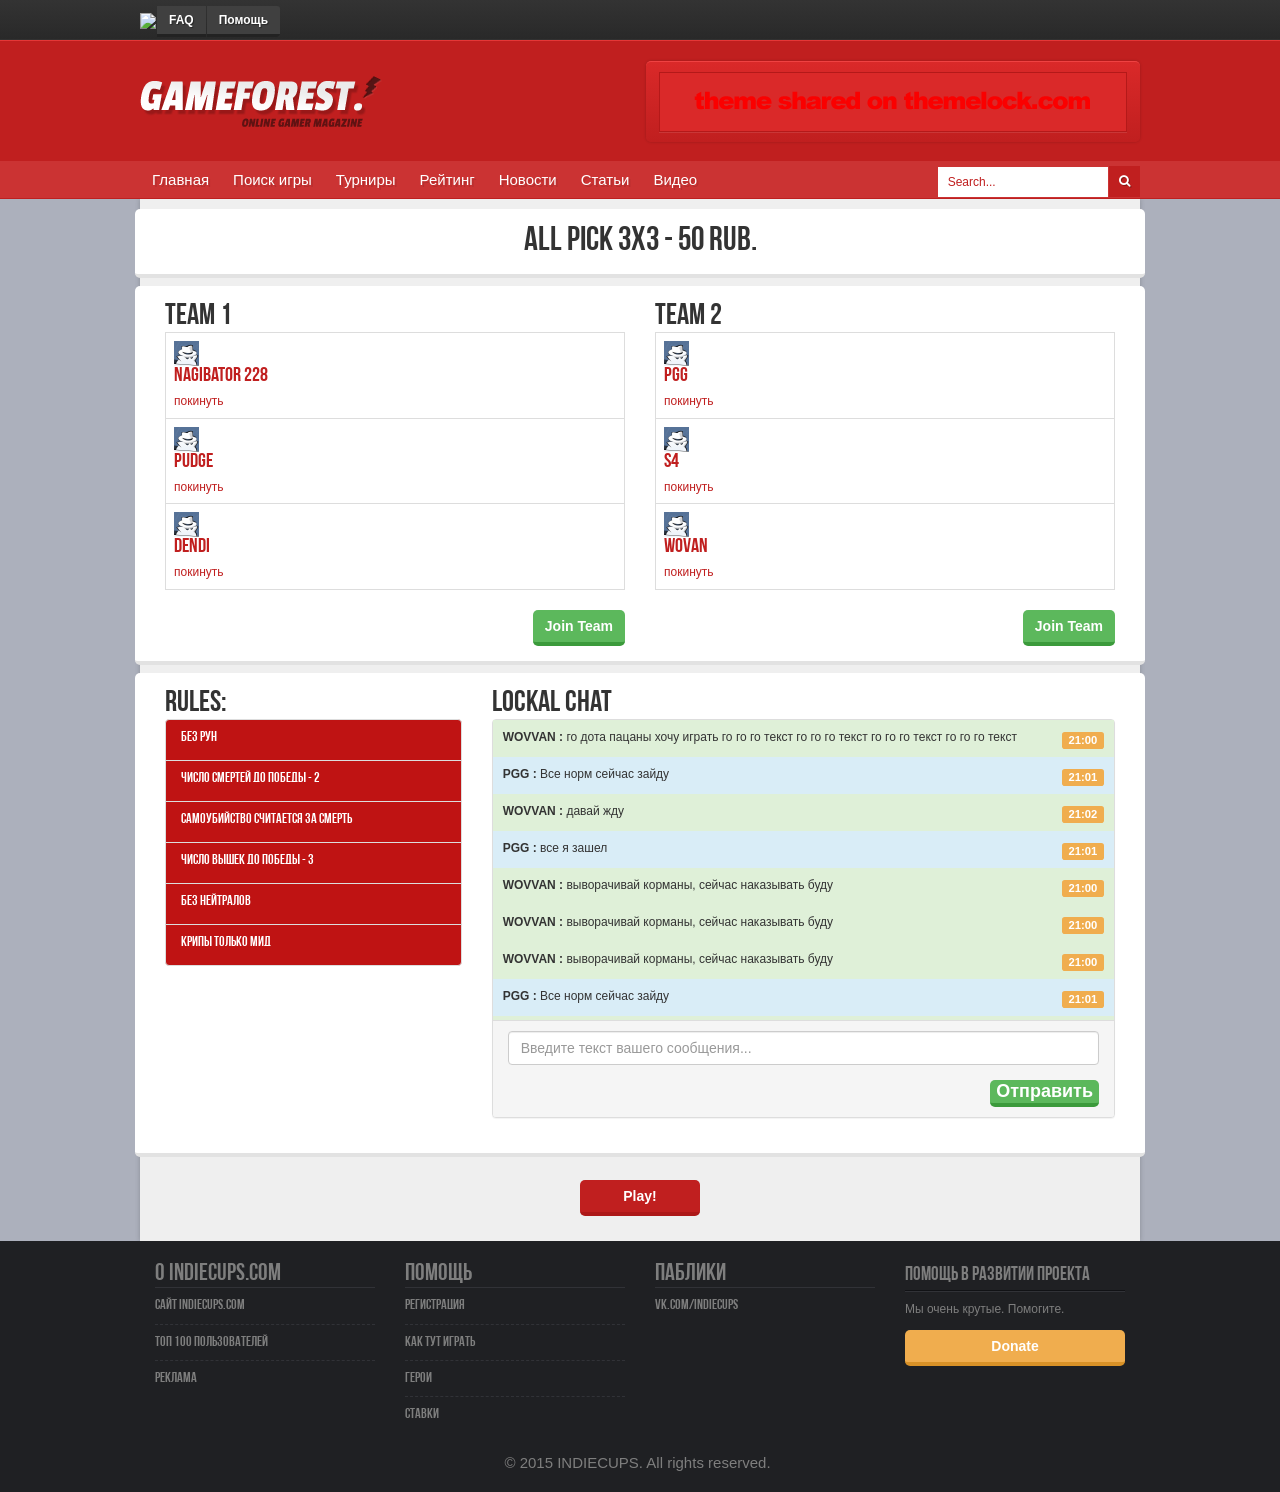
==== commit b6f214e4: "Create footer and some other changes" ====
--- a/HTML/lobby.html
+++ b/HTML/lobby.html
@@ -9,6 +9,8 @@
   
 <!-- ======= STYLE SHEET ======= -->  
 <link rel="stylesheet" type="text/css" href="css/style.css">
+<link rel="stylesheet" type="text/css" href="css/my_style.css">
+<link rel="stylesheet" type="text/css" href="css/docs.min.css">
 <link rel="stylesheet" type="text/css" href="css/colors/red.css" id="colors"/>
 
 <!-- ======= STYLE SWITCHER ======= --> 
@@ -18,54 +20,30 @@
 <body>
   <!-- sub navigation -->
   <div id="sub-navigation">
-    <div class="container">
-      <ul id="user-interface">
-        <li>
-          <a href="#signin" data-toggle="modal">Login</a>
-        </li>
-        <li>
-          <a href="#register" data-toggle="modal">Create Account</a>
-        </li>
+  <div class="container">
+    <ul id="user-interface">
+      <li>
+        <img src="http://steamcommunity-a.akamaihd.net/public/images/signinthroughsteam/sits_small.png">
+      </li>
+      <li>
+        <a href="#register">FAQ</a>
+      </li>
+      <li>
+        <a href="#register">Помощь</a>
+      </li>
+    </ul>
+    <!--<div id="top-social">
+      <span>Receive daily updates:</span>
+      <ul>
+        <li><a href="#" class="tip facebook" data-toggle="tooltip" data-placement="bottom" title="Facebook"><i class="fa fa-facebook"></i></a></li>
+        <li><a href="#" class="tip twitter" data-toggle="tooltip" data-placement="bottom" title="Twitter"><i class="fa fa-twitter"></i></a></li>
+        <li><a href="#" class="tip youtube" data-toggle="tooltip" data-placement="bottom" title="Youtube"><i class="fa fa-youtube"></i></a></li>
       </ul>
-      <div id="top-social">
-        <span>Receive daily updates:</span>
-        <ul>
-          <li><a href="#" class="tip facebook" data-toggle="tooltip" data-placement="bottom" title="Facebook"><i class="fa fa-facebook"></i></a></li>
-          <li><a href="#" class="tip twitter" data-toggle="tooltip" data-placement="bottom" title="Twitter"><i class="fa fa-twitter"></i></a></li>
-          <li><a href="#" class="tip youtube" data-toggle="tooltip" data-placement="bottom" title="Youtube"><i class="fa fa-youtube"></i></a></li>
-        </ul>
-      </div>
-      <div class="to-top"><a href="#"><i class="fa fa-chevron-up"></i></a></div>
-    </div>
+    </div>-->
+    <div class="to-top display-none"><a href="#"><i class="fa fa-chevron-up"></i></a></div>
+  </div>
   </div>
   <!-- ./sub navigation -->
-  
-  <!-- top navigation -->
-  <div id="top-navigation">
-    <div class="container">
-      <ul>
-        <li><a href="#" class="active"><i class="fa fa-home"></i></a></li>
-        <li><a href="#">PC</a></li>
-        <li><a href="#">Xbox 360</a></li>
-        <li><a href="#">Xbox One</a></li>
-        <li><a href="#">PS3</a></li>
-        <li><a href="#">PS4</a></li>
-        <li><a href="#">Wii U</a></li>
-        <li><a href="#">PC</a></li>
-        <li><a href="#">Vita</a></li>
-        <li><a href="#">3DS</a></li>
-        <li><a href="#">iPhone</a></li>
-        <li><a href="#">Android</a></li>
-        <li><a href="#">Microsoft</a></li>
-        <li><a href="#">TV</a></li>
-        <li><a href="#">Comics</a></li>
-        <li><a href="#">Reviews</a></li>
-        <li><a href="#">Videos</a></li>
-        <li><a href="#">Boards</a></li>
-      </ul>
-    </div>
-  </div>
-  <!-- ./top navigation -->
   
   <!-- header -->
   <header>
@@ -77,35 +55,23 @@
     <div id="navigation">
       <div class="container">
         <ul>
-          <li><a href="index.html">Home</a></li>
-          <li><a href="news.html">News</a></li>
-          <li class="dropdown">
+          <li><a href="index.html">Главная</a></li>
+          <li><a href="news.html">Поиск игры</a></li>
+          <li><a href="news.html">Турниры</a></li>
+          <li><a href="news.html">Рейтинг</a></li>
+          <li><a href="news.html">Новости</a></li>
+          <li><a href="news.html">Статьи</a></li>
+          <li><a href="news.html">Видео</a></li>
+          <!--<li class="dropdown">
           <a href="#">Pages <i class="fa fa-chevron-down"></i></a>
-          <!-- dropdown menu -->
             <ul class="dropdown-menu">
               <li><a href="404.html">404</a></li>
               <li><a href="post.html">Post</a></li>
-              <li><a href="timeline.html">Timeline</a></li>
+              <li><a href="time-localline.html">time-localline</a></li>
               <li><a href="sidebar_left.html">Sidebar Left</a></li>
               <li><a href="sidebar_right.html">Sidebar Right</a></li>
             </ul>
-          </li>
-          <li class="dropdown">
-          <a href="#">Features <i class="fa fa-chevron-down"></i></a>
-            <!-- dropdown menu -->
-            <ul class="dropdown-menu">
-              <li><a href="grids.html">Grids</a></li>
-              <li><a href="typography.html">Typography</a></li>
-              <li><a href="tables.html">Tables, Tabs, Toggles</a></li>
-              <li><a href="buttons.html">Buttons</a></li>
-              <li><a href="alerts.html">Alerts</a></li>
-              <li><a href="thumbnails.html">Thumbnails</a></li>
-              <li><a href="icons.html">Icons</a></li>
-            </ul>
-          </li>
-          <li><a href="forums.html">Forums</a></li>
-          <li><a href="gallery.html">Gallery</a></li>
-          <li><a href="contact.html">Contact</a></li>
+          </li>-->
         </ul>
         <!-- search -->
         <div id="search" class="pull-right">
@@ -228,52 +194,84 @@
                 <!-- chat -->
                 <div class="sidebar-section">
                 <div class="panel panel-default">
-                  <div data-spy="scroll" data-offset="0" class="scrollspy-example" style="height:300px;">
+                  <div data-spy="scroll" data-offset="0" class="scrollspy-example" style="height:300px;margin:0;">
                     <div class="bg-success clearfix" style="padding:10px;">
-                        <div class="chat-text">
+                        <div class="chat-text-local">
                           <span class="nikename">WOVVAN </span> <span class="nikename">:</span> го дота пацаны хочу играть го го го текст го го го текст го го го текст го го го текст 
                         </div>
-                        <div class="time">
+                        <div class="time-local">
                              <span class="label label-warning">21:00</span>
                         </div>
                     </div> 
                     <div class="bg-info clearfix" style="padding:10px;">
-                        <div class="chat-text">
+                        <div class="chat-text-local">
                           <span class="nikename">PGG </span> <span class="nikename">:</span> Все норм сейчас зайду 
                         </div>
-                        <div class="time">
+                        <div class="time-local">
                              <span class="label label-warning">21:01</span>
                         </div>
                     </div>
                     <div class="bg-success clearfix" style="padding:10px;">
-                        <div class="chat-text">
+                        <div class="chat-text-local">
                           <span class="nikename">WOVVAN </span> <span class="nikename">:</span> давай жду
                         </div>
-                        <div class="time">
+                        <div class="time-local">
                              <span class="label label-warning">21:02</span>
                         </div>
                     </div> 
                     <div class="bg-info clearfix" style="padding:10px;">
-                        <div class="chat-text">
+                        <div class="chat-text-local">
                           <span class="nikename">PGG </span> <span class="nikename">:</span> все я зашел 
                         </div>
-                        <div class="time">
+                        <div class="time-local">
                              <span class="label label-warning">21:01</span>
                         </div>
                     </div>
                     <div class="bg-success clearfix" style="padding:10px;">
-                        <div class="chat-text">
+                        <div class="chat-text-local">
                           <span class="nikename">WOVVAN </span> <span class="nikename">:</span> выворачивай корманы, сейчас наказывать буду
                         </div>
-                        <div class="time">
+                        <div class="time-local">
+                             <span class="label label-warning">21:00</span>
+                        </div>
+                    </div> 
+                    <div class="bg-success clearfix" style="padding:10px;">
+                        <div class="chat-text-local">
+                          <span class="nikename">WOVVAN </span> <span class="nikename">:</span> выворачивай корманы, сейчас наказывать буду
+                        </div>
+                        <div class="time-local">
+                             <span class="label label-warning">21:00</span>
+                        </div>
+                    </div> 
+                    <div class="bg-success clearfix" style="padding:10px;">
+                        <div class="chat-text-local">
+                          <span class="nikename">WOVVAN </span> <span class="nikename">:</span> выворачивай корманы, сейчас наказывать буду
+                        </div>
+                        <div class="time-local">
                              <span class="label label-warning">21:00</span>
                         </div>
                     </div> 
                     <div class="bg-info clearfix" style="padding:10px;">
-                        <div class="chat-text">
+                        <div class="chat-text-local">
                           <span class="nikename">PGG </span> <span class="nikename">:</span> Все норм сейчас зайду 
                         </div>
-                        <div class="time">
+                        <div class="time-local">
+                             <span class="label label-warning">21:01</span>
+                        </div>
+                    </div>
+                    <div class="bg-success clearfix" style="padding:10px;">
+                        <div class="chat-text-local">
+                          <span class="nikename">WOVVAN </span> <span class="nikename">:</span> го дота пацаны хочу играть го го го текст го го го текст го го го текст го го го текст 
+                        </div>
+                        <div class="time-local">
+                             <span class="label label-warning">21:00</span>
+                        </div>
+                    </div> 
+                    <div class="bg-info clearfix" style="padding:10px;">
+                        <div class="chat-text-local">
+                          <span class="nikename">PGG </span> <span class="nikename">:</span> Все норм сейчас зайду 
+                        </div>
+                        <div class="time-local">
                              <span class="label label-warning">21:01</span>
                         </div>
                     </div>
@@ -311,68 +309,62 @@
       <div class="footer-widget">
         <div class="container">
           <div class="row no-margin">
-            <!-- latest news -->
+            <!-- about-->
             <div class="col-md-3">
-              <h4>Latest News</h4>
+              <h3>О indiecups.com</h3>
               <ul>
                 <li>
-                  <img src="holder.js/45x35" alt="" />
-                  <a href="#">Vestibulum et condimentum</a>
-                  <span class="clearfix">March 18, 2013</span>
+                  <h5><a href="#">Сайт indiecups.com</a><h5>
                 </li>
                 
                 <li>
-                  <img src="holder.js/45x35" alt="" />
-                  <a href="#">Suspendisse vel urna elit</a>
-                  <span class="clearfix">March 13, 2013</span>
+                  <h5><a href="#">Топ 100 пользователей</a><h5>
                 </li>
                 
                 <li>
-                  <img src="holder.js/45x35" alt="" />
-                  <a href="#">Phasellus rutrum ligula</a>
-                  <span class="clearfix">March 10, 2013</span>
+                  <h5><a href="#">Реклама</a><h5>
                 </li>
                 
               </ul>
             </div>
             
-            <!-- recent comments -->
+            <!-- help -->
             <div class="col-md-3">
-              <h4>Recent Comments</h4>
+              <h3>Помощь</h3>
               <ul>
                 <li class="clearfix">
-                  <img src="holder.js/45x35" alt="" />
-                  <a href="#">Sodales libero quis tellus lacinia viverra. Sed vitae risus.</a>
+                  <h5><a href="#">Регистрация</a><h5>
                 </li>
                 
                 <li class="clearfix">
-                  <img src="holder.js/45x35" alt="" />
-                  <a href="#">Pellentesque facilisis eros sit amet massa rutrum feugiat.</a>
-                </li>
-                
+                  <h5><a href="#">Как тут играть</a><h5>
+                </li>
                 <li class="clearfix">
-                  <img src="holder.js/45x35" alt="" />
-                  <a href="#">condimentum lacus Morbi vulputate metus eurisus.</a>
+                  <h5><a href="#">Герои</a><h5>
+                </li>
+                <li class="clearfix">
+                  <h5><a href="#">Ставки</a><h5>
                 </li>
               </ul>
             </div>
-            
-            <!-- latest tweets -->
+            <!-- publics -->
             <div class="col-md-3">
-            <h4>Latest Tweets</h4>
-              <script src="js/twitter.js"></script>
-              <div id="twitter_list"></div>
+            <h3>Паблики</h3>
+              <ul>
+                <li class="clearfix">
+                  <h5><a href="#">vk.com/indiecups</a><h5>
+                </li>
+              </ul>
             </div>
-            
-            <!-- recent comments -->
+            <!-- help us -->
             <div class="col-md-3">
-              <h4>About GameForest</h4>
+              <h4>Помощь в развитии проекта</h4>
               <ul>
                 <li>
                   <div class="text">
-                    GameForest is a perfect theme for gaming, news and entertainment websites. Built on latest Twitter Bootstrap. Template is available in 4 colors.
+                    Мы очень крутые. Помогите.
                     <br /><br />
-                    <a href="http://themeforest.net/item/gameforest-online-magazine-html-template/5007730" class="btn btn-warning btn-flat btn-block">Purchase <i class="fa fa-shopping-cart"></i></a>
+                    <a href="#" class="btn btn-warning btn-flat btn-block">Donate </a>
                   </div>
                 </li>
               </ul>
@@ -381,28 +373,11 @@
         </div>
       </div>
       <!-- ./footer widget -->
-    
-      <!-- footer tags -->
-      <div class="footer-social">
-        <div class="container">
-            <ul>  
-              <li>Social Media:</li>
-              <li><a href="#" class="tip" data-toggle="tooltip" data-placement="top" title="Facebook"><i class="fa fa-facebook-square facebook-text"></i> facebook.com/gameforest</a></li>
-              <li><a href="#" class="tip" data-toggle="tooltip" data-placement="top" title="YouTube"><i class="fa fa-youtube-square youtube-text"></i> youtube.com/gameforest</a></li>
-              <li><a href="#" class="tip" data-toggle="tooltip" data-placement="top" title="Rss"><i class="fa fa-rss-square rss-text"></i> themeforest.net</a></li>
-            </ul>
-        </div>
-      </div>
-      <!-- ./footer tags -->
       <!-- footer bottom -->
       <div class="footer-bottom">
         <div class="container">
             <ul>
-              <li>&copy; 2013 GAMEFOREST. All rights reserved.</li>
-              <li><a href="#">Privacy Policy</a></li>
-              <li><a href="#">Ad Choice</a></li>
-              <li><a href="#">Terms of Use</a></li>
-              <li><a href="#">Advertise</a></li>
+              <li>&copy; 2015 INDIECUPS. All rights reserved.</li>
             </ul>
         </div>
       </div>
@@ -416,7 +391,7 @@
     <div class="modal-dialog">
     <div class="modal-content">
       <div class="modal-header">
-      <button type="button" class="close" data-dismiss="modal" aria-hidden="true">&times;</button>
+      <button type="button" class="close" data-dismiss="modal" aria-hidden="true">&time-locals;</button>
       <h4 class="modal-title" id="signin-title"><i class="fa fa-sign-in"></i> Sign In</h4>
       </div>
       <div class="modal-body">
@@ -469,7 +444,7 @@
     <div class="modal-dialog">
     <div class="modal-content">
       <div class="modal-header">
-      <button type="button" class="close" data-dismiss="modal" aria-hidden="true">&times;</button>
+      <button type="button" class="close" data-dismiss="modal" aria-hidden="true">&time-locals;</button>
       <h4 class="modal-title" id="register-title"><i class="fa fa-user"></i> Create Account</h4>
       </div>
       <div class="modal-body">
@@ -525,7 +500,7 @@
   <!-- ./register modal -->
   
   <!-- style switcher -->
-  <div id="styleswitcher">
+  <div id="styleswitcher" class="hidden">
   <h2><a href="#"><i class="fa fa-cogs"></i></a></h2>
   <div>
   <h3>Style Configuration</h3>
--- a/HTML/css/my_style.css
+++ b/HTML/css/my_style.css
@@ -0,0 +1,149 @@
+.nikename{
+  font-weight: bold;
+}
+.time{
+  font-weight: bold;
+  float:left;
+  font-size:15px;
+}
+.chat-text{
+  float:left; width: 220px;
+}
+.time-local{
+  font-weight: bold;
+  float:right;
+  font-size:15px;
+}
+.chat-text-local{
+  float:left; 
+}
+.mod-game{
+  font-size:18px;
+  text-align:center;
+  width:200px;
+  width: 160px;
+  display: block;
+  float:left;
+}
+.count-player{
+  font-size:18px;
+  margin-left:10px;
+  width: 60px;
+  display: block;
+  float:left;
+}
+.options-game{
+  float:left;
+  width: 160px;
+}
+.rule-game{
+  float:left;
+  margin-left:3px;
+}
+.but-enter-game{
+  font-size: 22px; padding: 0 10px; margin-top: 13px;
+}
+
+
+
+/*------------------------------------------------------------MYSTYLE------------------------------------------------------*/
+  .cont-container{
+    margin: 0;
+    text-align: center;
+  }
+  .cont-container .fa-1{
+    transform: rotate(180deg);
+  }
+  .cont-container .margin-left-right {
+    margin: 0 10px 0
+  } 
+  .cont-container h3{
+    display: inline-block;
+  }
+  .padding-top{
+    padding-top: 10px;
+  }  
+  .border-none{
+    border: none;
+  } 
+  .dotabuff-logo{
+    box-shadow: inset 0 0 2px rgba(0,0,0,0.6);
+    /*border-bottom-left-radius: 8px;
+    border-bottom-right-radius: 8px;*/
+    background: #ea030e;
+    display: inline-block;
+    font-family: "Arial";
+    font-size: 14px;
+    font-weight: 600;
+    padding: 6px 8px 8px 8px;
+  }
+  .dotabuff-logo a{
+    color: white;
+    text-shadow: 0 0 3px #b8020b;
+  }
+  .dotabuff-logo a:hover{
+    color: white;
+  }
+  .dotabuff-logo:hover{
+    background: #E84A52;
+    color: white;
+  }
+  .command-button {
+    padding:0;
+    line-height: 1;
+  }
+  .command-button a{
+    color:white;
+  }
+  .command-button a:hover{
+    color:white;
+  }
+  .img30-container{
+    display: inline-block;
+    float:left;
+  }
+  .img30{
+    height:30px;
+    width:30px;
+  }
+  .img40{
+    height:40px;
+    width:40px;
+  }
+  .rate-skill{
+    margin-bottom:0;
+    margin-left:15px;
+  }
+  .rate-skill span{
+    display:block;
+    text-align:center;
+  }
+  .width49{
+    width:49%;
+  }
+  .panel-scroll{
+    height: 400px;
+    overflow: auto;
+  }
+  .panel-scroll-freids{
+    height: 200px;
+    overflow: auto;
+  }
+  .table-scroll table{
+    display: block;
+  }
+  .table-scroll thead{
+    display: block;
+  } 
+  .table-scroll thead th{
+    width: 1%;
+  }  
+  .table-scroll tbody{
+    display: block;
+    overflow-y: scroll;
+    height: 400px;
+  }
+  .table-scroll tbody td{
+    width: 1%;
+  }
+  
--- a/HTML/css/docs.min.css
+++ b/HTML/css/docs.min.css
@@ -0,0 +1,6 @@
+.hll{background-color:#ffc}.c{color:#999}.err{color:#A00;background-color:#FAA}.k{color:#069}.o{color:#555}.cm{color:#999}.cp{color:#099}.c1{color:#999}.cs{color:#999}.gd{background-color:#FCC;border:1px solid #C00}.ge{font-style:italic}.gr{color:red}.gh{color:#030}.gi{background-color:#CFC;border:1px solid #0C0}.go{color:#AAA}.gp{color:#009}.gu{color:#030}.gt{color:#9C6}.kc{color:#069}.kd{color:#069}.kn{color:#069}.kp{color:#069}.kr{color:#069}.kt{color:#078}.m{color:#F60}.s{color:#d44950}.na{color:#4f9fcf}.nb{color:#366}.nc{color:#0A8}.no{color:#360}.nd{color:#99F}.ni{color:#999}.ne{color:#C00}.nf{color:#C0F}.nl{color:#99F}.nn{color:#0CF}.nt{color:#2f6f9f}.nv{color:#033}.ow{color:#000}.w{color:#bbb}.mf{color:#F60}.mh{color:#F60}.mi{color:#F60}.mo{color:#F60}.sb{color:#C30}.sc{color:#C30}.sd{color:#C30;font-style:italic}.s2{color:#C30}.se{color:#C30}.sh{color:#C30}.si{color:#A00}.sx{color:#C30}.sr{color:#3AA}.s1{color:#C30}.ss{color:#FC3}.bp{color:#366}.vc{color:#033}.vg{color:#033}.vi{color:#033}.il{color:#F60}.css .nt+.nt,.css .o,.css .o+.nt{color:#999}@font-face{font-family:anchorjs-link;src:url([data-uri]) format('truetype'),url([data-uri]) format('woff');font-weight:400;font-style:normal}.anchorjs-icon{font-family:anchorjs-link;speak:none;font-style:normal;font-weight:400;font-variant:normal;text-transform:none;line-height:1;-webkit-font-smoothing:antialiased;-moz-osx-font-smoothing:grayscale}.anchorjs-link{float:left;width:1em;height:1em;margin-left:-1.2em;opacity:0;color:inherit;text-align:center}@media (max-width:480px){.anchorjs-link{display:none}}.anchorjs-link:focus,:hover>.anchorjs-link{opacity:.75;transition:color .16s linear}:hover>.anchorjs-link:hover{opacity:1;text-decoration:none}.anchorjs-icon{font-size:60%;vertical-align:.2em}.anchorjs-icon:before{content:"\e600"}/*!
+ * Bootstrap Docs (http://getbootstrap.com)
+ * Copyright 2011-2014 Twitter, Inc.
+ * Licensed under the Creative Commons Attribution 3.0 Unported License. For
+ * details, see http://creativecommons.org/licenses/by/3.0/.
+ */body{position:relative}.table code{font-size:13px;font-weight:400}h2 code,h3 code,h4 code{background-color:inherit}.btn-outline{color:#563d7c;background-color:transparent;border-color:#563d7c}.btn-outline:active,.btn-outline:focus,.btn-outline:hover{color:#fff;background-color:#563d7c;border-color:#563d7c}.btn-outline-inverse{color:#fff;background-color:transparent;border-color:#cdbfe3}.btn-outline-inverse:active,.btn-outline-inverse:focus,.btn-outline-inverse:hover{color:#563d7c;text-shadow:none;background-color:#fff;border-color:#fff}.bs-docs-booticon{display:block;font-weight:500;color:#fff;text-align:center;cursor:default;background-color:#563d7c;border-radius:15%}.bs-docs-booticon-sm{width:30px;height:30px;font-size:20px;line-height:28px}.bs-docs-booticon-lg{width:144px;height:144px;font-size:108px;line-height:140px}.bs-docs-booticon-inverse{color:#563d7c;background-color:#fff}.bs-docs-booticon-outline{background-color:transparent;border:1px solid #cdbfe3}#skippy{display:block;padding:1em;color:#fff;background-color:#6f5499;outline:0}#skippy .skiplink-text{padding:.5em;outline:1px dotted}#content:focus{outline:0}.bs-docs-nav{margin-bottom:0;background-color:#fff;border-bottom:0}.bs-home-nav .bs-nav-b{display:none}.bs-docs-nav .navbar-brand,.bs-docs-nav .navbar-nav>li>a{font-weight:500;color:#563d7c}.bs-docs-nav .navbar-nav>.active>a,.bs-docs-nav .navbar-nav>.active>a:hover,.bs-docs-nav .navbar-nav>li>a:hover{color:#463265;background-color:#f9f9f9}.bs-docs-nav .navbar-toggle .icon-bar{background-color:#563d7c}.bs-docs-nav .navbar-header .navbar-toggle{border-color:#fff}.bs-docs-nav .navbar-header .navbar-toggle:focus,.bs-docs-nav .navbar-header .navbar-toggle:hover{background-color:#f9f9f9;border-color:#f9f9f9}.bs-docs-footer{padding-top:40px;padding-bottom:40px;margin-top:100px;color:#767676;text-align:center;border-top:1px solid #e5e5e5}.bs-docs-footer-links{padding-left:0;margin-top:20px}.bs-docs-footer-links li{display:inline;padding:0 2px}.bs-docs-footer-links li:first-child{padding-left:0}@media (min-width:768px){.bs-docs-footer p{margin-bottom:0}}.bs-docs-social{margin-bottom:20px;text-align:center}.bs-docs-social-buttons{display:inline-block;padding-left:0;margin-bottom:0;list-style:none}.bs-docs-social-buttons li{display:inline-block;padding:5px 8px;line-height:1}.bs-docs-social-buttons .twitter-follow-button{width:225px!important}.bs-docs-social-buttons .twitter-share-button{width:98px!important}.github-btn{overflow:hidden;border:0}.bs-docs-header,.bs-docs-masthead{position:relative;padding:30px 0;color:#cdbfe3;text-align:center;text-shadow:0 1px 0 rgba(0,0,0,.1);background-color:#6f5499;background-image:-webkit-gradient(linear,left top,left bottom,from(#563d7c),to(#6f5499));background-image:-webkit-linear-gradient(top,#563d7c 0,#6f5499 100%);background-image:-o-linear-gradient(top,#563d7c 0,#6f5499 100%);background-image:linear-gradient(to bottom,#563d7c 0,#6f5499 100%);filter:progid:DXImageTransform.Microsoft.gradient(startColorstr='#563d7c', endColorstr='#6F5499', GradientType=0);background-repeat:repeat-x}.bs-docs-masthead .bs-docs-booticon{margin:0 auto 30px}.bs-docs-masthead h1{font-weight:300;line-height:1;color:#fff}.bs-docs-masthead .lead{margin:0 auto 30px;font-size:20px;color:#fff}.bs-docs-masthead .version{margin-top:-15px;margin-bottom:30px;color:#9783b9}.bs-docs-masthead .btn{width:100%;padding:15px 30px;font-size:20px}@media (min-width:480px){.bs-docs-masthead .btn{width:auto}}@media (min-width:768px){.bs-docs-masthead{padding:80px 0}.bs-docs-masthead h1{font-size:60px}.bs-docs-masthead .lead{font-size:24px}}@media (min-width:992px){.bs-docs-masthead .lead{width:80%;font-size:30px}}.bs-docs-header{margin-bottom:40px;font-size:20px}.bs-docs-header h1{margin-top:0;color:#fff}.bs-docs-header p{margin-bottom:0;font-weight:300;line-height:1.4}.bs-docs-header .container{position:relative}@media (min-width:768px){.bs-docs-header{padding-top:60px;padding-bottom:60px;font-size:24px;text-align:left}.bs-docs-header h1{font-size:60px;line-height:1}}@media (min-width:992px){.bs-docs-header h1,.bs-docs-header p{margin-right:380px}}.carbonad{width:auto!important;height:auto!important;padding:20px!important;margin:30px -30px -31px!important;overflow:hidden;font-size:13px!important;line-height:16px!important;text-align:left;background:0 0!important;border:solid #866ab3!important;border-width:1px 0!important}.carbonad-img{margin:0!important}.carbonad-tag,.carbonad-text{display:block!important;float:none!important;width:auto!important;height:auto!important;margin-left:145px!important;font-family:"Helvetica Neue",Helvetica,Arial,sans-serif!important}.carbonad-text{padding-top:0!important}.carbonad-tag{color:inherit!important;text-align:left!important}.carbonad-tag a,.carbonad-text a{color:#fff!important}.carbonad #azcarbon>img{display:none}@media (min-width:480px){.carbonad{width:330px!important;margin:20px auto!important;border-width:1px!important;border-radius:4px}.bs-docs-masthead .carbonad{margin:50px auto 0!important}}@media (min-width:768px){.carbonad{margin-right:0!important;margin-left:0!important}}@media (min-width:992px){.carbonad{position:absolute;top:0;right:15px;width:330px!important;padding:15px!important;margin:0!important}.bs-docs-masthead .carbonad{position:static}}.bs-docs-featurette{padding-top:40px;padding-bottom:40px;font-size:16px;line-height:1.5;color:#555;text-align:center;background-color:#fff;border-bottom:1px solid #e5e5e5}.bs-docs-featurette+.bs-docs-footer{margin-top:0;border-top:0}.bs-docs-featurette-title{margin-bottom:5px;font-size:30px;font-weight:400;color:#333}.half-rule{width:100px;margin:40px auto}.bs-docs-featurette h3{margin-bottom:5px;font-weight:400;color:#333}.bs-docs-featurette-img{display:block;margin-bottom:20px;color:#333}.bs-docs-featurette-img:hover{color:#337ab7;text-decoration:none}.bs-docs-featurette-img img{display:block;margin-bottom:15px}@media (min-width:480px){.bs-docs-featurette .img-responsive{margin-top:30px}}@media (min-width:768px){.bs-docs-featurette{padding-top:100px;padding-bottom:100px}.bs-docs-featurette-title{font-size:40px}.bs-docs-featurette .lead{max-width:80%;margin-right:auto;margin-left:auto}.bs-docs-featurette .img-responsive{margin-top:0}}.bs-docs-featured-sites{margin-right:-1px;margin-left:-1px}.bs-docs-featured-sites .col-xs-6{padding:1px}.bs-docs-featured-sites .img-responsive{margin-top:0}@media (min-width:768px){.bs-docs-featured-sites .col-sm-3:first-child img{border-top-left-radius:4px;border-bottom-left-radius:4px}.bs-docs-featured-sites .col-sm-3:last-child img{border-top-right-radius:4px;border-bottom-right-radius:4px}}.bs-examples .thumbnail{margin-bottom:10px}.bs-examples h4{margin-bottom:5px}.bs-examples p{margin-bottom:20px}@media (max-width:480px){.bs-examples{margin-right:-10px;margin-left:-10px}.bs-examples>[class^=col-]{padding-right:10px;padding-left:10px}}.bs-docs-sidebar.affix{position:static}@media (min-width:768px){.bs-docs-sidebar{padding-left:20px}}.bs-docs-sidenav{margin-top:20px;margin-bottom:20px}.bs-docs-sidebar .nav>li>a{display:block;padding:4px 20px;font-size:13px;font-weight:500;color:#767676}.bs-docs-sidebar .nav>li>a:focus,.bs-docs-sidebar .nav>li>a:hover{padding-left:19px;color:#563d7c;text-decoration:none;background-color:transparent;border-left:1px solid #563d7c}.bs-docs-sidebar .nav>.active:focus>a,.bs-docs-sidebar .nav>.active:hover>a,.bs-docs-sidebar .nav>.active>a{padding-left:18px;font-weight:700;color:#563d7c;background-color:transparent;border-left:2px solid #563d7c}.bs-docs-sidebar .nav .nav{display:none;padding-bottom:10px}.bs-docs-sidebar .nav .nav>li>a{padding-top:1px;padding-bottom:1px;padding-left:30px;font-size:12px;font-weight:400}.bs-docs-sidebar .nav .nav>li>a:focus,.bs-docs-sidebar .nav .nav>li>a:hover{padding-left:29px}.bs-docs-sidebar .nav .nav>.active:focus>a,.bs-docs-sidebar .nav .nav>.active:hover>a,.bs-docs-sidebar .nav .nav>.active>a{padding-left:28px;font-weight:500}.back-to-top,.bs-docs-theme-toggle{display:none;padding:4px 10px;margin-top:10px;margin-left:10px;font-size:12px;font-weight:500;color:#999}.back-to-top:hover,.bs-docs-theme-toggle:hover{color:#563d7c;text-decoration:none}.bs-docs-theme-toggle{margin-top:0}@media (min-width:768px){.back-to-top,.bs-docs-theme-toggle{display:block}}@media (min-width:992px){.bs-docs-sidebar .nav>.active>ul{display:block}.bs-docs-sidebar.affix,.bs-docs-sidebar.affix-bottom{width:213px}.bs-docs-sidebar.affix{position:fixed;top:20px}.bs-docs-sidebar.affix-bottom{position:absolute}.bs-docs-sidebar.affix .bs-docs-sidenav,.bs-docs-sidebar.affix-bottom .bs-docs-sidenav{margin-top:0;margin-bottom:0}}@media (min-width:1200px){.bs-docs-sidebar.affix,.bs-docs-sidebar.affix-bottom{width:263px}}.bs-docs-section{margin-bottom:60px}.bs-docs-section:last-child{margin-bottom:0}h1[id]{padding-top:20px;margin-top:0}.bs-callout{padding:20px;margin:20px 0;border:1px solid #eee;border-left-width:5px;border-radius:3px}.bs-callout h4{margin-top:0;margin-bottom:5px}.bs-callout p:last-child{margin-bottom:0}.bs-callout code{border-radius:3px}.bs-callout+.bs-callout{margin-top:-5px}.bs-callout-danger{border-left-color:#ce4844}.bs-callout-danger h4{color:#ce4844}.bs-callout-warning{border-left-color:#aa6708}.bs-callout-warning h4{color:#aa6708}.bs-callout-info{border-left-color:#1b809e}.bs-callout-info h4{color:#1b809e}.color-swatches{margin:0 -5px;overflow:hidden}.color-swatch{float:left;width:60px;height:60px;margin:0 5px;border-radius:3px}@media (min-width:768px){.color-swatch{width:100px;height:100px}}.color-swatches .gray-darker{background-color:#222}.color-swatches .gray-dark{background-color:#333}.color-swatches .gray{background-color:#555}.color-swatches .gray-light{background-color:#999}.color-swatches .gray-lighter{background-color:#eee}.color-swatches .brand-primary{background-color:#337ab7}.color-swatches .brand-success{background-color:#5cb85c}.color-swatches .brand-warning{background-color:#f0ad4e}.color-swatches .brand-danger{background-color:#d9534f}.color-swatches .brand-info{background-color:#5bc0de}.color-swatches .bs-purple{background-color:#563d7c}.color-swatches .bs-purple-light{background-color:#c7bfd3}.color-swatches .bs-purple-lighter{background-color:#e5e1ea}.color-swatches .bs-gray{background-color:#f9f9f9}.bs-team .team-member{line-height:32px;color:#555}.bs-team .team-member:hover{color:#333;text-decoration:none}.bs-team .github-btn{float:right;width:180px;height:20px;margin-top:6px}.bs-team img{float:left;width:32px;margin-right:10px;border-radius:4px}.bs-docs-browser-bugs td p{margin-bottom:0}.bs-docs-browser-bugs th:first-child{width:18%}.show-grid{margin-bottom:15px}.show-grid [class^=col-]{padding-top:10px;padding-bottom:10px;background-color:#eee;background-color:rgba(86,61,124,.15);border:1px solid #ddd;border:1px solid rgba(86,61,124,.2)}.bs-example{position:relative;padding:45px 15px 15px;margin:0 -15px 15px;border-color:#e5e5e5 #eee #eee;border-style:solid;border-width:1px 0;-webkit-box-shadow:inset 0 3px 6px rgba(0,0,0,.05);box-shadow:inset 0 3px 6px rgba(0,0,0,.05)}.bs-example:after{position:absolute;top:15px;left:15px;font-size:12px;font-weight:700;color:#959595;text-transform:uppercase;letter-spacing:1px;content:"Example"}.bs-example-padded-bottom{padding-bottom:24px}.bs-example+.highlight,.bs-example+.zero-clipboard+.highlight{margin:-15px -15px 15px;border-width:0 0 1px;border-radius:0}@media (min-width:768px){.bs-example{margin-right:0;margin-left:0;background-color:#fff;border-color:#ddd;border-width:1px;border-radius:4px 4px 0 0;-webkit-box-shadow:none;box-shadow:none}.bs-example+.highlight,.bs-example+.zero-clipboard+.highlight{margin-top:-16px;margin-right:0;margin-left:0;border-width:1px;border-bottom-right-radius:4px;border-bottom-left-radius:4px}.bs-example-standalone{border-radius:4px}}.bs-example .container{width:auto}.bs-example>.alert:last-child,.bs-example>.form-control:last-child,.bs-example>.jumbotron:last-child,.bs-example>.list-group:last-child,.bs-example>.navbar:last-child,.bs-example>.panel:last-child,.bs-example>.progress:last-child,.bs-example>.table-responsive:last-child>.table,.bs-example>.table:last-child,.bs-example>.well:last-child,.bs-example>blockquote:last-child,.bs-example>ol:last-child,.bs-example>p:last-child,.bs-example>ul:last-child{margin-bottom:0}.bs-example>p>.close{float:none}.bs-example-type .table .type-info{color:#767676;vertical-align:middle}.bs-example-type .table td{padding:15px 0;border-color:#eee}.bs-example-type .table tr:first-child td{border-top:0}.bs-example-type h1,.bs-example-type h2,.bs-example-type h3,.bs-example-type h4,.bs-example-type h5,.bs-example-type h6{margin:0}.bs-example-bg-classes p{padding:15px}.bs-example>.img-circle,.bs-example>.img-rounded,.bs-example>.img-thumbnail{margin:5px}.bs-example>.table-responsive>.table{background-color:#fff}.bs-example>.btn,.bs-example>.btn-group{margin-top:5px;margin-bottom:5px}.bs-example>.btn-toolbar+.btn-toolbar{margin-top:10px}.bs-example-control-sizing input[type=text]+input[type=text],.bs-example-control-sizing select{margin-top:10px}.bs-example-form .input-group{margin-bottom:10px}.bs-example>textarea.form-control{resize:vertical}.bs-example>.list-group{max-width:400px}.bs-example .navbar:last-child{margin-bottom:0}.bs-navbar-bottom-example,.bs-navbar-top-example{z-index:1;padding:0;overflow:hidden}.bs-navbar-bottom-example .navbar-header,.bs-navbar-top-example .navbar-header{margin-left:0}.bs-navbar-bottom-example .navbar-fixed-bottom,.bs-navbar-top-example .navbar-fixed-top{position:relative;margin-right:0;margin-left:0}.bs-navbar-top-example{padding-bottom:45px}.bs-navbar-top-example:after{top:auto;bottom:15px}.bs-navbar-top-example .navbar-fixed-top{top:-1px}.bs-navbar-bottom-example{padding-top:45px}.bs-navbar-bottom-example .navbar-fixed-bottom{bottom:-1px}.bs-navbar-bottom-example .navbar{margin-bottom:0}@media (min-width:768px){.bs-navbar-bottom-example .navbar-fixed-bottom,.bs-navbar-top-example .navbar-fixed-top{position:absolute}}.bs-example .pagination{margin-top:10px;margin-bottom:10px}.bs-example>.pager{margin-top:0}.bs-example-modal{background-color:#f5f5f5}.bs-example-modal .modal{position:relative;top:auto;right:auto;bottom:auto;left:auto;z-index:1;display:block}.bs-example-modal .modal-dialog{left:auto;margin-right:auto;margin-left:auto}.bs-example>.dropdown>.dropdown-toggle{float:left}.bs-example>.dropdown>.dropdown-menu{position:static;display:block;margin-bottom:5px;clear:left}.bs-example-tabs .nav-tabs{margin-bottom:15px}.bs-example-tooltips{text-align:center}.bs-example-tooltips>.btn{margin-top:5px;margin-bottom:5px}.bs-example-tooltip .tooltip{position:relative;display:inline-block;margin:10px 20px;opacity:1}.bs-example-popover{padding-bottom:24px;background-color:#f9f9f9}.bs-example-popover .popover{position:relative;display:block;float:left;width:260px;margin:20px}.scrollspy-example{position:relative;height:200px;margin-top:10px;overflow:auto}.bs-example>.nav-pills-stacked-example{max-width:300px}#collapseExample .well{margin-bottom:0}.bs-events-table>tbody>tr>td:first-child,.bs-events-table>thead>tr>th:first-child{white-space:nowrap}.bs-events-table>thead>tr>th:first-child{width:150px}.js-options-table>thead>tr>th:nth-child(1),.js-options-table>thead>tr>th:nth-child(2){width:100px}.js-options-table>thead>tr>th:nth-child(3){width:50px}.highlight{padding:9px 14px;margin-bottom:14px;background-color:#f7f7f9;border:1px solid #e1e1e8;border-radius:4px}.highlight pre{padding:0;margin-top:0;margin-bottom:0;word-break:normal;white-space:nowrap;background-color:transparent;border:0}.highlight pre code{font-size:inherit;color:#333}.highlight pre code:first-child{display:inline-block;padding-right:45px}.table-responsive .highlight pre{white-space:normal}.bs-table th small,.responsive-utilities th small{display:block;font-weight:400;color:#999}.responsive-utilities tbody th{font-weight:400}.responsive-utilities td{text-align:center}.responsive-utilities td.is-visible{color:#468847;background-color:#dff0d8!important}.responsive-utilities td.is-hidden{color:#ccc;background-color:#f9f9f9!important}.responsive-utilities-test{margin-top:5px}.responsive-utilities-test .col-xs-6{margin-bottom:10px}.responsive-utilities-test span{display:block;padding:15px 10px;font-size:14px;font-weight:700;line-height:1.1;text-align:center;border-radius:4px}.hidden-on .col-xs-6 .hidden-lg,.hidden-on .col-xs-6 .hidden-md,.hidden-on .col-xs-6 .hidden-sm,.hidden-on .col-xs-6 .hidden-xs,.visible-on .col-xs-6 .hidden-lg,.visible-on .col-xs-6 .hidden-md,.visible-on .col-xs-6 .hidden-sm,.visible-on .col-xs-6 .hidden-xs{color:#999;border:1px solid #ddd}.hidden-on .col-xs-6 .visible-lg-block,.hidden-on .col-xs-6 .visible-md-block,.hidden-on .col-xs-6 .visible-sm-block,.hidden-on .col-xs-6 .visible-xs-block,.visible-on .col-xs-6 .visible-lg-block,.visible-on .col-xs-6 .visible-md-block,.visible-on .col-xs-6 .visible-sm-block,.visible-on .col-xs-6 .visible-xs-block{color:#468847;background-color:#dff0d8;border:1px solid #d6e9c6}.bs-glyphicons{margin:0 -10px 20px;overflow:hidden}.bs-glyphicons-list{padding-left:0;list-style:none}.bs-glyphicons li{float:left;width:25%;height:115px;padding:10px;font-size:10px;line-height:1.4;text-align:center;background-color:#f9f9f9;border:1px solid #fff}.bs-glyphicons .glyphicon{margin-top:5px;margin-bottom:10px;font-size:24px}.bs-glyphicons .glyphicon-class{display:block;text-align:center;word-wrap:break-word}.bs-glyphicons li:hover{color:#fff;background-color:#563d7c}@media (min-width:768px){.bs-glyphicons{margin-right:0;margin-left:0}.bs-glyphicons li{width:12.5%;font-size:12px}}.bs-customizer .toggle{float:right;margin-top:25px}.bs-customizer label{margin-top:10px;font-weight:500;color:#555}.bs-customizer h2{padding-top:30px;margin-top:0;margin-bottom:5px}.bs-customizer h3{margin-bottom:0}.bs-customizer h4{margin-top:15px;margin-bottom:0}.bs-customizer .bs-callout h4{margin-top:0;margin-bottom:5px}.bs-customizer input[type=text]{font-family:Menlo,Monaco,Consolas,"Courier New",monospace;background-color:#fafafa}.bs-customizer .help-block{margin-bottom:5px;font-size:12px}#less-section label{font-weight:400}.bs-customize-download .btn-outline{padding:20px}.bs-customizer-alert{position:fixed;top:0;right:0;left:0;z-index:1030;padding:15px 0;color:#fff;background-color:#d9534f;border-bottom:1px solid #b94441;-webkit-box-shadow:inset 0 1px 0 rgba(255,255,255,.25);box-shadow:inset 0 1px 0 rgba(255,255,255,.25)}.bs-customizer-alert .close{margin-top:-4px;font-size:24px}.bs-customizer-alert p{margin-bottom:0}.bs-customizer-alert .glyphicon{margin-right:5px}.bs-customizer-alert pre{margin:10px 0 0;color:#fff;background-color:#a83c3a;border-color:#973634;-webkit-box-shadow:inset 0 2px 4px rgba(0,0,0,.05),0 1px 0 rgba(255,255,255,.1);box-shadow:inset 0 2px 4px rgba(0,0,0,.05),0 1px 0 rgba(255,255,255,.1)}.bs-dropzone{position:relative;padding:20px;margin-bottom:20px;color:#777;text-align:center;border:2px dashed #eee;border-radius:4px}.bs-dropzone .import-header{margin-bottom:5px}.bs-dropzone .glyphicon-download-alt{font-size:40px}.bs-dropzone hr{width:100px}.bs-dropzone .lead{margin-bottom:10px;font-weight:400;color:#333}#import-manual-trigger{cursor:pointer}.bs-dropzone p:last-child{margin-bottom:0}.bs-brand-logos{display:table;width:100%;margin-bottom:15px;overflow:hidden;color:#563d7c;background-color:#f9f9f9;border-radius:4px}.bs-brand-item{padding:60px 0;text-align:center}.bs-brand-item+.bs-brand-item{border-top:1px solid #fff}.bs-brand-logos .inverse{color:#fff;background-color:#563d7c}.bs-brand-item h1,.bs-brand-item h3{margin-top:0;margin-bottom:0}.bs-brand-item .bs-docs-booticon{margin-right:auto;margin-left:auto}.bs-brand-item .glyphicon{width:30px;height:30px;margin:10px auto -10px;line-height:30px;color:#fff;border-radius:50%}.bs-brand-item .glyphicon-ok{background-color:#5cb85c}.bs-brand-item .glyphicon-remove{background-color:#d9534f}@media (min-width:768px){.bs-brand-item{display:table-cell;width:1%}.bs-brand-item+.bs-brand-item{border-top:0;border-left:1px solid #fff}.bs-brand-item h1{font-size:60px}}.zero-clipboard{position:relative;display:none}.btn-clipboard{position:absolute;top:0;right:0;z-index:10;display:block;padding:5px 8px;font-size:12px;color:#767676;cursor:pointer;background-color:#fff;border:1px solid #e1e1e8;border-radius:0 4px 0 4px}.btn-clipboard-hover{color:#fff;background-color:#563d7c;border-color:#563d7c}@media (min-width:768px){.zero-clipboard{display:block}.bs-example+.zero-clipboard .btn-clipboard{top:-16px;border-top-right-radius:0}}#focusedInput{border-color:#ccc;border-color:rgba(82,168,236,.8);outline:0;outline:thin dotted \9;-webkit-box-shadow:0 0 8px rgba(82,168,236,.6);box-shadow:0 0 8px rgba(82,168,236,.6)}
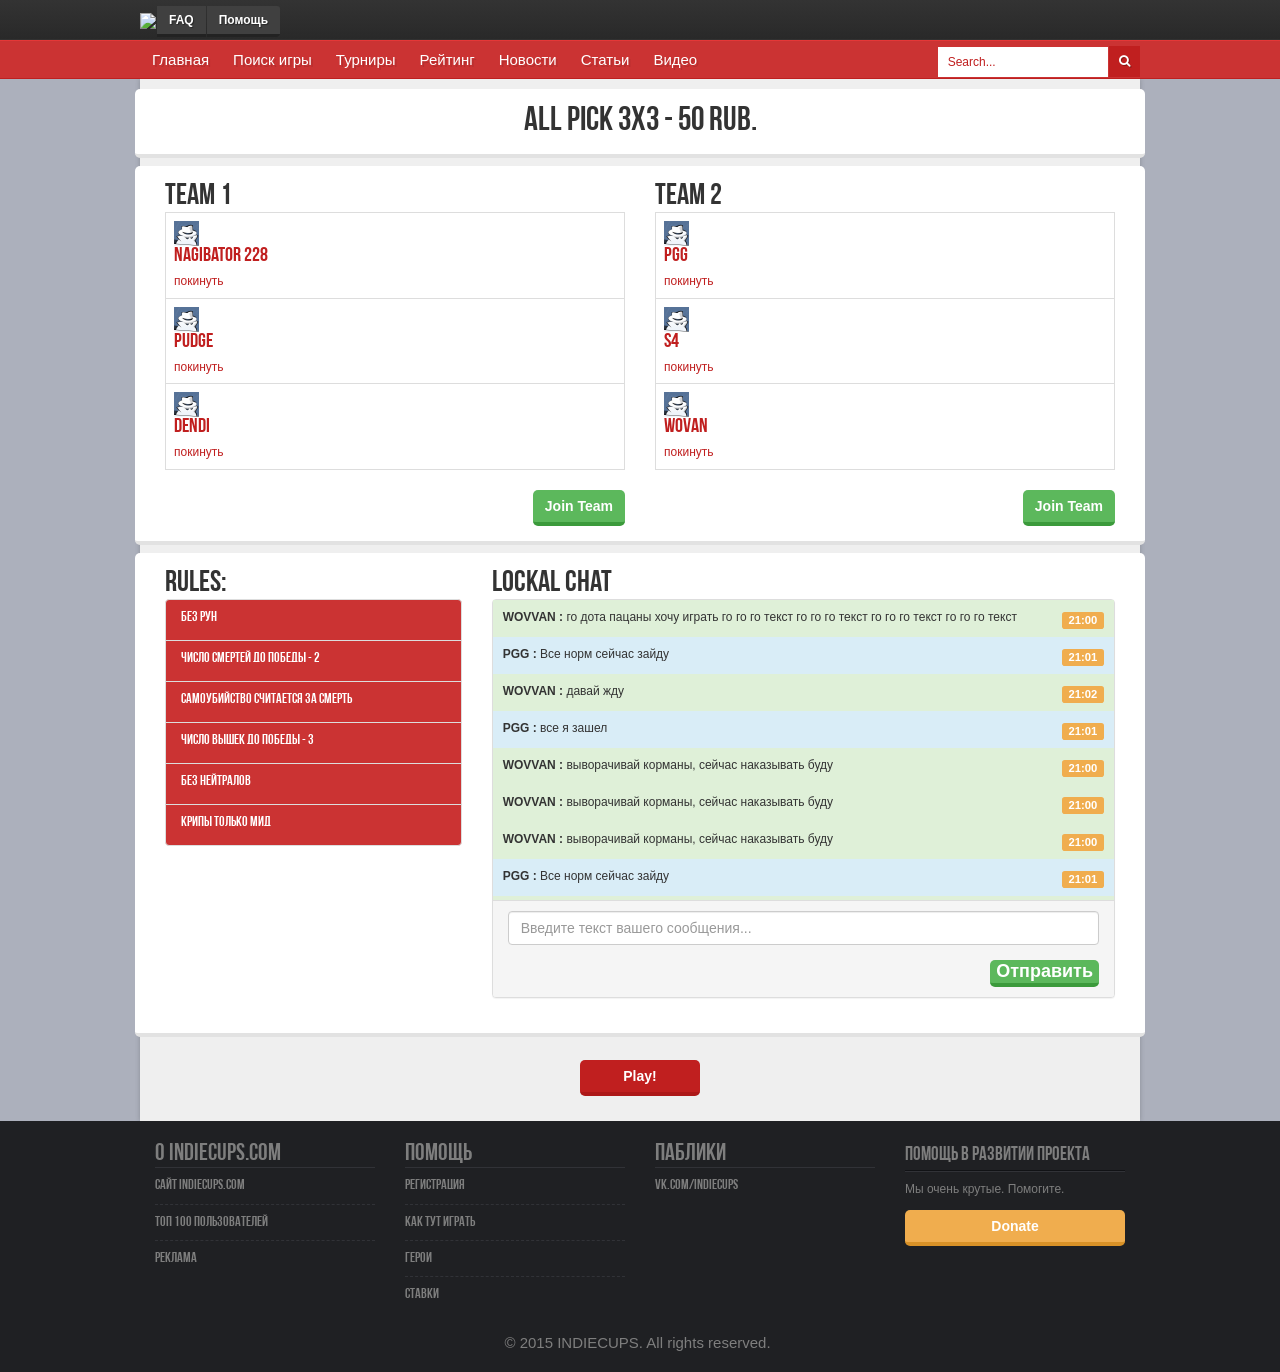
==== commit 4486a588: "delete logos. correct some mistakes" ====
--- a/HTML/lobby.html
+++ b/HTML/lobby.html
@@ -48,8 +48,8 @@
   <!-- header -->
   <header>
     <div class="container">
-      <div class="logo pull-left"><a href="index.html"><img src="images/logo.png" alt="logo" /></a></div>
-      <div class="advertisement pull-right"><div class="inline"><a href="#"><img src="images/header_advertisement.png" alt="advertisement" /></a></div></div>
+      <!--<div class="logo pull-left"><a href="index.html"><img src="images/logo.png" alt="logo" /></a></div>
+      <div class="advertisement pull-right"><div class="inline"><a href="#"><img src="images/header_advertisement.png" alt="advertisement" /></a></div></div>-->
     </div>
     <!-- navigation -->
     <div id="navigation">
--- a/HTML/css/style.css
+++ b/HTML/css/style.css
@@ -1529,7 +1529,7 @@
 	.float-right {float: right;}
 	.cursor-default {cursor: default;}
 	.white-color{color: white;}
-	a.list-group-item.active, a.list-group-item.active:hover, a.list-group-item.active:focus {background-color: #bf1313; border-color: #ddd;}
+	a.list-group-item.active, a.list-group-item.active:hover, a.list-group-item.active:focus {background-color: #cb3333; border-color: #ddd;}
 	.modal {position: fixed;}
 	.margin-bottom{margin-bottom: 10px;}
 	.nav-pills>li.active>a, .nav-pills>li.active>a:hover, .nav-pills>li.active>a:focus {
